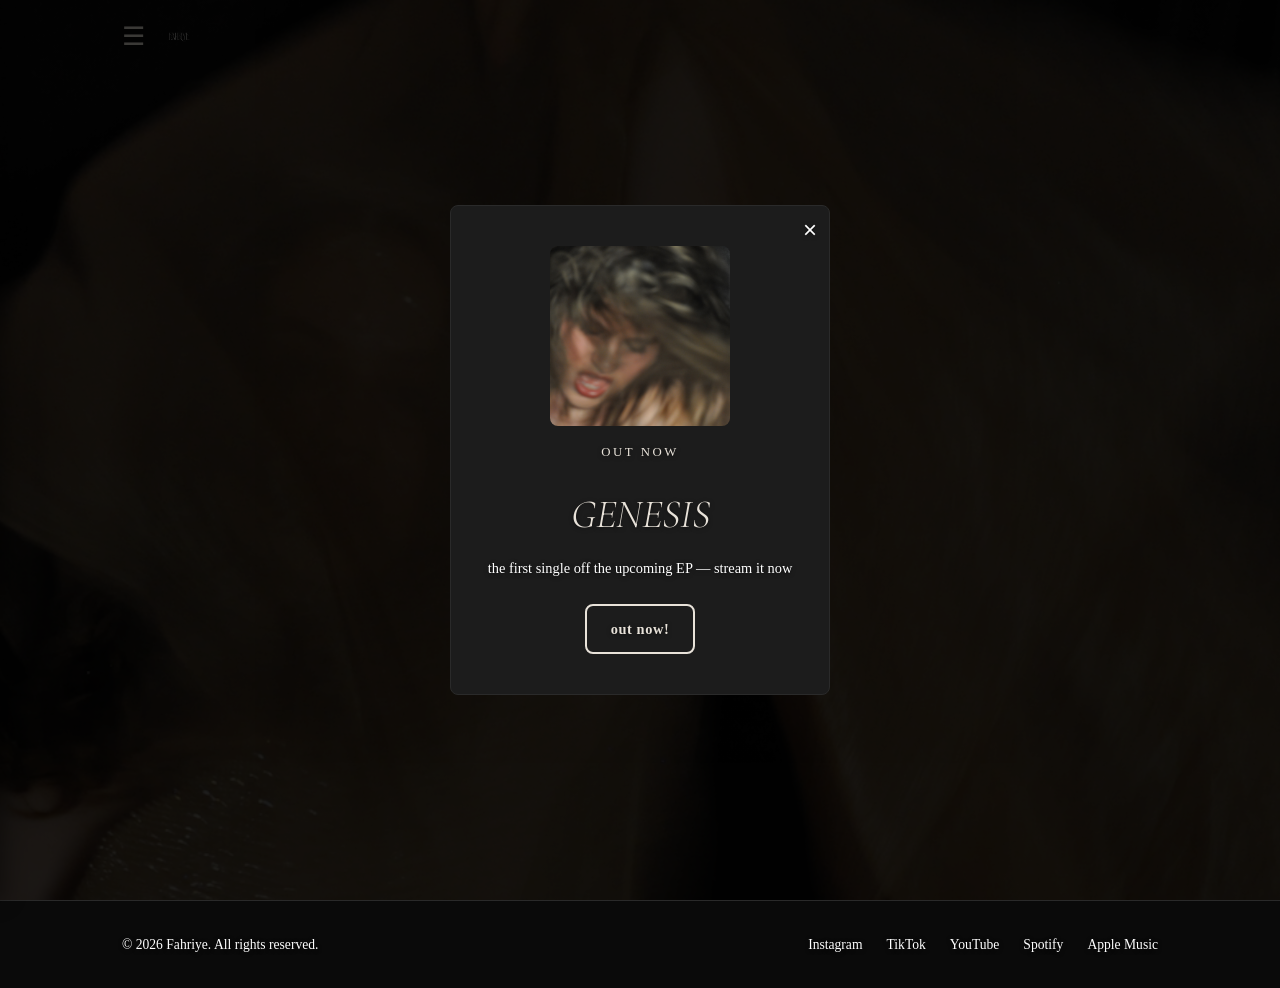
==== index.html @ 62127358 "replace FAHRIYE text with logo image in nav and hero" ====
<!DOCTYPE html>
<html lang="en">
<head>
  <meta charset="UTF-8" />
  <meta name="viewport" content="width=device-width, initial-scale=1.0" />
  <title>FAHRIYE</title>
  <link rel="stylesheet" href="style.css" />
  <link rel="icon" type="image/png" href="cursor.png" />
</head>
<body>


  <div id="popup-overlay">
    <div id="popup">
      <button id="popup-close" aria-label="Close">&times;</button>
      <img src="squarecover.PNG" alt="GENESIS cover" id="popup-cover" />
      <p class="hero-tag" style="margin-top:1rem;">Out Now</p>
      <h2 id="popup-title">GENESIS</h2>
      <p id="popup-sub">the first single off the upcoming EP — stream it now</p>
      <a href="https://ffm.to/genesis-qetb" target="_blank" class="btn btn-primary" id="popup-btn">out now!</a>
    </div>
  </div>

  <nav id="navbar">
    <div class="nav-inner">
      <button class="nav-toggle" aria-label="Toggle menu">&#9776;</button>
      <a class="nav-logo" href="/"><img src="FahriyeLogo.png" class="logo-light" alt="FAHRIYE" /><img src="FahriyeLogoBlack.png" class="logo-dark" alt="FAHRIYE" /></a>
    </div>
  </nav>

  <div id="nav-overlay">
    <button id="nav-close">&times;</button>
    <ul id="nav-menu">
      <li><a href="about.html">About</a></li>
      <li><a href="music.html">Music</a></li>
      <li><a href="releases.html">Releases</a></li>
      <li><a href="press.html">Press</a></li>
      <li><a href="contact.html">Contact</a></li>
    </ul>
  </div>

  <section id="hero">
    <div class="hero-content">
      <h1><img src="FahriyeLogo.png" alt="FAHRIYE" class="hero-logo" /></h1>
      <p class="hero-sub">strong girls feel sh*t too!</p>
      <div class="hero-actions">
        <a href="https://ffm.bio/fahriye.ODL" class="btn btn-primary">listen here</a>
        <a href="contact.html" class="btn btn-outline">inquiries</a>
      </div>
    </div>
  </section>

  <footer>
    <div class="container footer-inner">
      <p>© 2026 Fahriye. All rights reserved.</p>
      <div class="footer-links">
        <a href="https://www.instagram.com/withlovefahriye/" target="_blank">Instagram</a>
        <a href="https://www.tiktok.com/@withlovefahriye" target="_blank">TikTok</a>
        <a href="https://www.youtube.com/@withlovefahriye" target="_blank">YouTube</a>
        <a href="https://open.spotify.com/artist/7KWCDlzcTeZ2Z0BFqYNhMF?si=_0SzZjW6Rpmb2HBz6mKb4Q" target="_blank">Spotify</a>
        <a href="https://music.apple.com/us/artist/fahriye/1817758678" target="_blank">Apple Music</a>
      </div>
    </div>
  </footer>

  <script src="script.js"></script>
</body>
</html>
---- style.css ----
@font-face {
  font-family: 'CormorantGaramond';
  src: url('CormorantGaramond-LightItalic.ttf') format('truetype');
  font-weight: 400;
  font-style: normal;
}

*, *::before, *::after { box-sizing: border-box; margin: 0; padding: 0; }

:root {
  --bg: #141414;
  --bg2: #141414;
  --bg3: #1c1c1c;
  --accent: ;
  --accent-dim: #000000;
  --text: #e8e2d9;
  --text-muted: #fff;
  --border: #2a2a2a;
  --radius: 8px;
  --font: 'CormorantGaramond', serif;
  --font-sans: system-ui, -apple-system, sans-serif;
}

html { scroll-behavior: smooth; }

body {
  background: url('wowie.png') center/cover fixed;
  color: var(--text);
  font-family: var(--font-CormorantGaramond);
  font-size: 16px;
  line-height: 1.7;
}

a { color: var(--accent); text-decoration: none; }

* { text-shadow: 0 1px 4px rgba(0,0,0,0.5); }
a:hover { color: var(--text); }

img { max-width: 100%; display: block; }

.container {
  max-width: 1100px;
  margin: 0 auto;
  padding: 0 2rem;
}

.btn {
  display: inline-block;
  padding: 0.65rem 1.5rem;
  border-radius: var(--radius);
  font-size: 0.9rem;
  font-weight: 600;
  letter-spacing: 0.04em;
  cursor: pointer;
  transition: all 0.2s;
  border: 2px solid transparent;
}
.btn-primary {
  background: var(--accent);
  color: #e8e2d9;
  border-color: var(--accent);
}
.btn-primary:hover {
  background: transparent;
  color: var(--text);
  border-color: var(--text);
  transform: scale(1.05);
}
.btn-outline {
  background: transparent;
  color: var(--accent);
  border-color: var(--accent);
}
.btn-outline:hover {
  background: transparent;
  color: var(--text);
  border-color: var(--text);
  transform: scale(1.05);
}
.btn-small { padding: 0.4rem 1rem; font-size: 0.8rem; }
.btn-full { width: 100%; text-align: center; }

#navbar {
  position: fixed;
  top: 0; left: 0; right: 0;
  z-index: 100;
  padding: 1.2rem 0;
  transition: background 0.3s, padding 0.3s;
}
#navbar.scrolled {
  background: rgba(13,13,13,0.95);
  backdrop-filter: blur(8px);
  padding: 0.8rem 0;
  border-bottom: 1px solid var(--border);
}
.nav-inner {
  max-width: 1100px;
  margin: 0 auto;
  padding: 0 2rem;
  display: flex;
  align-items: center;
  gap: 1rem;
}
.nav-logo {
  font-family: var(--font);
  font-size: 1.5rem;
  color: var(--text);
  letter-spacing: 0.06em;
  display: flex;
  align-items: center;
}
.nav-logo img { height: 36px; width: auto; }
.nav-logo:hover { color: var(--accent); }
.logo-dark { display: none; }
#navbar.nav-dark .logo-light { display: none; }
#navbar.nav-dark .logo-dark { display: block; }
.nav-toggle {
  background: none;
  border: none;
  color: var(--text);
  font-size: 1.6rem;
  cursor: pointer;
  line-height: 1;
}

#nav-overlay {
  position: fixed;
  top: 0;
  left: 0;
  bottom: 0;
  width: 280px;
  background: #141414;
  z-index: 200;
  display: flex;
  flex-direction: column;
  justify-content: center;
  padding: 4rem 2rem;
  transform: translateX(-100%);
  transition: transform 0.35s ease;
  box-shadow: 4px 0 20px rgba(0,0,0,0.4);
}
#nav-overlay.open { transform: translateX(0); }

#nav-close {
  position: absolute;
  top: 1.5rem;
  right: 2rem;
  background: none;
  border: none;
  color: var(--text);
  font-size: 2rem;
  cursor: pointer;
  line-height: 1;
}
#nav-close:hover { color: var(--text-muted); }

#nav-menu {
  list-style: none;
  width: 100%;
}
#nav-menu li {
  border-bottom: 1px solid var(--border);
}
#nav-menu li:first-child {
  border-top: 1px solid var(--border);
}
#nav-menu a {
  display: block;
  padding: 1.2rem 0;
  color: var(--text);
  font-family: var(--font);
  font-size: 1.8rem;
  letter-spacing: 0.06em;
  text-transform: uppercase;
  transition: color 0.2s;
}
#nav-menu a:hover { color: var(--text-muted); }

#hero {
  min-height: 100vh;
  display: flex;
  flex-direction: column;
  align-items: center;
  justify-content: center;
  text-align: center;
  padding: 6rem 2rem 4rem;
  background:
    linear-gradient(rgba(0,0,0,0.55), rgba(0,0,0,0.55)),
    url('websiteee.jpg') center/cover no-repeat;
  position: relative;
}
.hero-tag {
  font-size: 0.8rem;
  letter-spacing: 0.2em;
  text-transform: uppercase;
  color: var(--accent);
  margin-bottom: 1rem;
}
.hero-logo { height: clamp(80px, 15vw, 180px); width: auto; margin-bottom: 1rem; }

#hero h1 {
  font-family: var(--font);
  font-size: clamp(3.5rem, 10vw, 7rem);
  font-weight: 400;
  letter-spacing: 0.08em;
  margin-right: -0.08em;
  line-height: 1.05;
  color: var(--text);
  margin-bottom: 1rem;
}
.hero-sub {
  font-size: 1.1rem;
  color: var(--text-muted);
  margin: 0 auto 2.5rem;
  max-width: 400px;
}
.hero-actions { display: flex; gap: 1rem; justify-content: center; flex-wrap: wrap; }
.hero-scroll-hint {
  position: absolute;
  bottom: 2rem;
  font-size: 1.2rem;
  color: var(--text-muted);
  animation: bounce 2s infinite;
}
@keyframes bounce {
  0%, 100% { transform: translateY(0); }
  50% { transform: translateY(6px); }
}

section:not(#hero) { padding: 6rem 0; }
section:nth-child(even) { background: transparent; }

.section-title {
  font-family: var(--font);
  font-size: clamp(1.8rem, 4vw, 2.8rem);
  font-weight: 400;
  margin-bottom: 0.5rem;
  color: var(--text);
}
.section-sub {
  color: var(--text-muted);
  margin-bottom: 3rem;
  text-shadow: 0 1px 4px rgba(0,0,0,0.6);
}

.about-grid {
  display: grid;
  grid-template-columns: 1fr 1.4fr;
  gap: 4rem;
  align-items: center;
}
.image-placeholder {
  aspect-ratio: 3/4;
  background: var(--bg3);
  border: 1px solid var(--border);
  border-radius: var(--radius);
  display: flex;
  align-items: center;
  justify-content: center;
  color: var(--text-muted);
  font-size: 0.85rem;
  letter-spacing: 0.05em;
}
.about-text h2 {
  font-family: var(--font);
  font-size: clamp(1.8rem, 4vw, 2.8rem);
  font-weight: 400;
  margin-bottom: 1.2rem;
}
.about-image img { border-radius: 20px; box-shadow: 0 12px 40px rgba(0,0,0,0.5); }
.about-text p { color: var(--text-muted); margin-bottom: 1rem; }
.about-cta { color: var(--accent) !important; font-style: italic; }

#music { background: #E5B374; }
#music .section-title { color: #1a1008; }
#contact { background: #E5B374; }

#contact .contact-item a:hover { text-decoration: underline; }

#contact .section-title,
#contact .section-sub,
#contact .contact-item strong,
#contact .contact-item p,
#contact .contact-item a,
#contact .form-group label,
#contact .btn-full {
  color: #1a1008;
}

.music-grid {
  display: grid;
  grid-template-columns: repeat(auto-fit, minmax(280px, 1fr));
  gap: 1.5rem;
}
.music-card {
  background: var(--bg3);
  border: 1px solid var(--border);
  border-radius: var(--radius);
  overflow: hidden;
  transition: transform 0.2s, border-color 0.2s;
}
.music-card:hover { transform: translateY(-4px); border-color: var(--accent-dim); }
.music-video-wrap {
  position: relative;
  width: 100%;
  aspect-ratio: 1;
}
.music-video-wrap iframe {
  position: absolute;
  inset: 0;
  width: 100%;
  height: 100%;
}

.album-art {
  width: 100%;
  aspect-ratio: 1;
  background: linear-gradient(135deg, #1e1a14 0%, #2a2318 100%);
  display: flex;
  align-items: center;
  justify-content: center;
  font-size: 3rem;
  color: var(--accent-dim);
}
.music-info { padding: 1.2rem; }
.music-info h3 { font-size: 1.1rem; margin-bottom: 0.2rem; color: var(--text); }
.music-meta { font-size: 0.8rem; color: var(--text-muted); margin-bottom: 0.6rem; }
.music-info p { color: var(--text-muted); font-size: 0.9rem; margin-bottom: 1rem; }
.music-links { display: flex; flex-wrap: wrap; gap: 0.5rem; }

.contact-grid {
  display: grid;
  grid-template-columns: 1fr 1.5fr;
  gap: 4rem;
  align-items: start;
}
.contact-item {
  display: flex;
  gap: 1rem;
  margin-bottom: 1.8rem;
  align-items: flex-start;
}
.contact-icon {
  font-size: 1.2rem;
  margin-top: 0.1rem;
  flex-shrink: 0;
}
.contact-item strong { display: block; color: var(--text); margin-bottom: 0.2rem; }
.contact-item p { color: var(--text-muted); font-size: 0.9rem; margin: 0; }

.contact-form { display: flex; flex-direction: column; gap: 1rem; }
.form-group { display: flex; flex-direction: column; gap: 0.35rem; }
.form-group label { font-size: 0.85rem; color: var(--text-muted); letter-spacing: 0.04em; }
.form-group input,
.form-group select,
.form-group textarea {
  background: var(--bg3);
  border: 1px solid var(--border);
  border-radius: var(--radius);
  padding: 0.7rem 1rem;
  color: var(--text);
  font-size: 0.95rem;
  font-family: var(--font-sans);
  transition: border-color 0.2s;
  outline: none;
}
.form-group input:focus,
.form-group select,
.form-group textarea:focus { border-color: var(--accent); }
.form-group select { cursor: pointer; }
.form-group textarea { resize: vertical; min-height: 120px; }

.form-status { font-size: 0.85rem; text-align: center; min-height: 1.2rem; margin-top: 0.25rem; }
.form-status.success { color: #6fcf97; }
.form-status.error { color: #eb5757; }

.notice-banner {
  background: #3a0a0d;
  border: 1px solid #7a1a20;
  border-radius: var(--radius);
  padding: 1rem 1.4rem;
  margin-bottom: 2.5rem;
  color: var(--text);
  font-size: 0.9rem;
  line-height: 1.6;
}
.notice-banner a { color: #e8a0a5; text-decoration: underline; }
.notice-banner a:hover { color: var(--text); }

footer {
  background: #0a0a0a;
  border-top: 1px solid var(--border);
  padding: 2rem 0;
}
.footer-inner {
  display: flex;
  align-items: center;
  justify-content: space-between;
  flex-wrap: wrap;
  gap: 1rem;
}
footer p { color: var(--text-muted); font-size: 0.85rem; }
.footer-links { display: flex; gap: 1.5rem; }
.footer-links a { color: var(--text-muted); font-size: 0.85rem; }
.footer-links a:hover { color: var(--accent); }

#popup-overlay {
  position: fixed;
  inset: 0;
  background: rgba(0,0,0,0.75);
  z-index: 1000;
  display: flex;
  align-items: center;
  justify-content: center;
  padding: 1rem;
  animation: fadeIn 0.3s ease;
}
#popup-overlay.hidden { display: none; }
#popup {
  background: #1c1c1c;
  border: 1px solid var(--border);
  border-radius: var(--radius);
  padding: 2.5rem 2rem;
  max-width: 380px;
  width: 100%;
  text-align: center;
  position: relative;
}
#popup-cover {
  width: 180px;
  height: 180px;
  object-fit: cover;
  border-radius: var(--radius);
  margin: 0 auto;
  display: block;
}
#popup-title {
  font-family: var(--font);
  font-size: 2.5rem;
  font-weight: 400;
  color: var(--text);
  margin: 0.3rem 0 0.5rem;
}
#popup-sub {
  color: var(--text-muted);
  font-size: 0.9rem;
  margin-bottom: 1.5rem;
}
#popup-btn { margin: 0 auto; }
#popup-btn:hover { background: transparent; color: var(--text); border-color: var(--text); }
#popup-close {
  position: absolute;
  top: 0.75rem;
  right: 0.75rem;
  background: none;
  border: none;
  color: var(--text-muted);
  font-size: 1.5rem;
  cursor: pointer;
  line-height: 1;
}
#popup-close:hover { color: var(--text); }
@keyframes fadeIn {
  from { opacity: 0; }
  to { opacity: 1; }
}

.section-divider {
  text-align: center;
  padding: 1rem 0;
  background: #16110C;
}
.section-divider img {
  width: 120px;
  display: inline-block;
}

.project-group {
}
.project-header {
  padding: 3rem 0;
  text-align: center;
  background: transparent;
}
.project-title {
  font-family: var(--font);
  font-size: clamp(1.8rem, 4vw, 2.8rem);
  font-weight: 400;
  color: var(--text);
  margin-bottom: 0.3rem;
}
.project-sub {
  color: var(--text-muted);
  font-size: 0.85rem;
  letter-spacing: 0.08em;
  text-transform: uppercase;
}

@media (max-width: 768px) {
  .nav-links { display: none; flex-direction: column; gap: 1rem; position: absolute; top: 100%; left: 0; right: 0; background: rgba(13,13,13,0.97); padding: 1.5rem 2rem; border-bottom: 1px solid var(--border); }
  .nav-links.open { display: flex; }
  .nav-toggle { display: block; }

  .about-grid,
  .contact-grid { grid-template-columns: 1fr; gap: 2.5rem; }
  .about-image { max-width: 280px; margin: 0 auto; }

  .hero-actions { flex-direction: column; align-items: center; }

  .release-grid,
  .release-grid.reverse {
    grid-template-columns: 1fr !important;
    direction: ltr !important;
    gap: 1.5rem;
  }

  .release-grid > *,
  .release-grid.reverse > * {
    order: unset !important;
  }

  .release-section {
    padding: 3rem 0;
  }

  .release-info {
    padding: 1.2rem;
  }

  .release-info h2 {
    font-size: 2rem;
  }

  .release-blurb {
    font-size: 0.95rem;
  }

  .slideshow {
    max-width: 100%;
  }

  .project-header {
    padding: 1.5rem 0;
  }

  .project-title {
    font-size: 1.6rem;
  }

  .press-image-wrap {
    max-width: 100%;
    aspect-ratio: 4/3;
  }

  .press-title {
    font-size: 1.3rem !important;
  }
}

.releases-header {
  min-height: 48vh;
  display: flex;
  flex-direction: column;
  align-items: center;
  justify-content: center;
  text-align: center;
  padding: 8rem 2rem 4rem;
  background: #E5B374;
  color: #1a1008;
}

.releases-header h1 {
  font-family: var(--font);
  font-size: clamp(3rem, 8vw, 5.5rem);
  font-weight: 400;
  letter-spacing: 0.08em;
  color: #1a1008;
  margin-bottom: 0.5rem;
}

.releases-header .hero-tag,
.releases-header .hero-sub {
  color: #1a1008;
}

#navbar.nav-dark .nav-logo,
#navbar.nav-dark .nav-toggle {
  color: #1a1008;
}

.release-section {
  padding: 6rem 0;
  background: transparent;
}
.release-section.alt {
  background: transparent;
}

.release-grid {
  display: grid;
  grid-template-columns: 1fr 1fr;
  gap: 4rem;
  align-items: center;
}
.release-grid.reverse {
  direction: rtl;
}
.release-grid.reverse > * {
  direction: ltr;
}

.release-label {
  font-size: 0.8rem;
  letter-spacing: 0.2em;
  text-transform: uppercase;
  color: #fff;
  margin-bottom: 0.5rem;
}

.release-info {
  background: rgba(0,0,0,0.55);
  border-radius: 16px;
  padding: 2rem;
}

.release-info h2 {
  font-family: var(--font);
  font-size: clamp(2rem, 5vw, 3.5rem);
  font-weight: 400;
  color: var(--text);
  margin-bottom: 1.2rem;
}

.release-blurb {
  color: #fff;
  font-size: 1rem;
  line-height: 1.8;
  margin-bottom: 1.8rem;
}

.release-links {
  display: flex;
  flex-wrap: wrap;
  gap: 0.6rem;
}

.slideshow {
  position: relative;
  border-radius: var(--radius);
  overflow: hidden;
  background: var(--bg3);
  border: 1px solid var(--border);
  user-select: none;
}

.slides {
  position: relative;
  aspect-ratio: 4/3;
  width: 100%;
}

.slide {
  position: absolute;
  inset: 0;
  opacity: 0;
  transition: opacity 0.5s ease;
}
.slide.active {
  opacity: 1;
}

.slide img {
  width: 100%;
  height: 100%;
  object-fit: cover;
  display: block;
}

.slide-placeholder {
  width: 100%;
  height: 100%;
  display: flex;
  align-items: center;
  justify-content: center;
  color: var(--text-muted);
  font-size: 0.85rem;
  letter-spacing: 0.05em;
  background: linear-gradient(135deg, #1a1a1a, #222);
}

.slide-btn {
  position: absolute;
  top: 50%;
  transform: translateY(-50%);
  background: rgba(0,0,0,0.5);
  border: 1px solid rgba(255,255,255,0.1);
  color: var(--text);
  font-size: 1.1rem;
  width: 2.4rem;
  height: 2.4rem;
  border-radius: 50%;
  cursor: pointer;
  display: flex;
  align-items: center;
  justify-content: center;
  transition: background 0.2s;
  z-index: 2;
}
.slide-btn:hover { background: rgba(201,169,110,0.7); color: #000; }
.slide-btn.prev { left: 0.75rem; }
.slide-btn.next { right: 0.75rem; }

.slide-dots {
  position: absolute;
  bottom: 0.75rem;
  left: 0;
  right: 0;
  display: flex;
  justify-content: center;
  gap: 0.4rem;
  z-index: 2;
}
.dot {
  width: 6px;
  height: 6px;
  border-radius: 50%;
  background: rgba(255,255,255,0.4);
  cursor: pointer;
  transition: background 0.2s;
}
.dot.active { background: var(--accent); }

.press-title {
  font-size: clamp(1.5rem, 3vw, 2.2rem) !important;
}

.press-image-wrap {
  border-radius: var(--radius);
  overflow: hidden;
  border: 1px solid var(--border);
  aspect-ratio: 4/3;
  background: var(--bg3);
  position: relative;
  display: block;
  cursor: pointer;
}
.press-image-wrap::after {
  content: '↗';
  position: absolute;
  inset: 0;
  display: flex;
  align-items: center;
  justify-content: center;
  font-size: 2.5rem;
  color: #fff;
  background: rgba(0,0,0,0);
  opacity: 0;
  transition: opacity 0.25s, background 0.25s;
}
.press-image-wrap:hover::after {
  opacity: 1;
  background: rgba(0,0,0,0.45);
}
.press-img {
  width: 100%;
  height: 100%;
  object-fit: cover;
  display: block;
  transition: filter 0.25s;
}
.press-image-wrap:hover .press-img {
  filter: brightness(0.6);
}
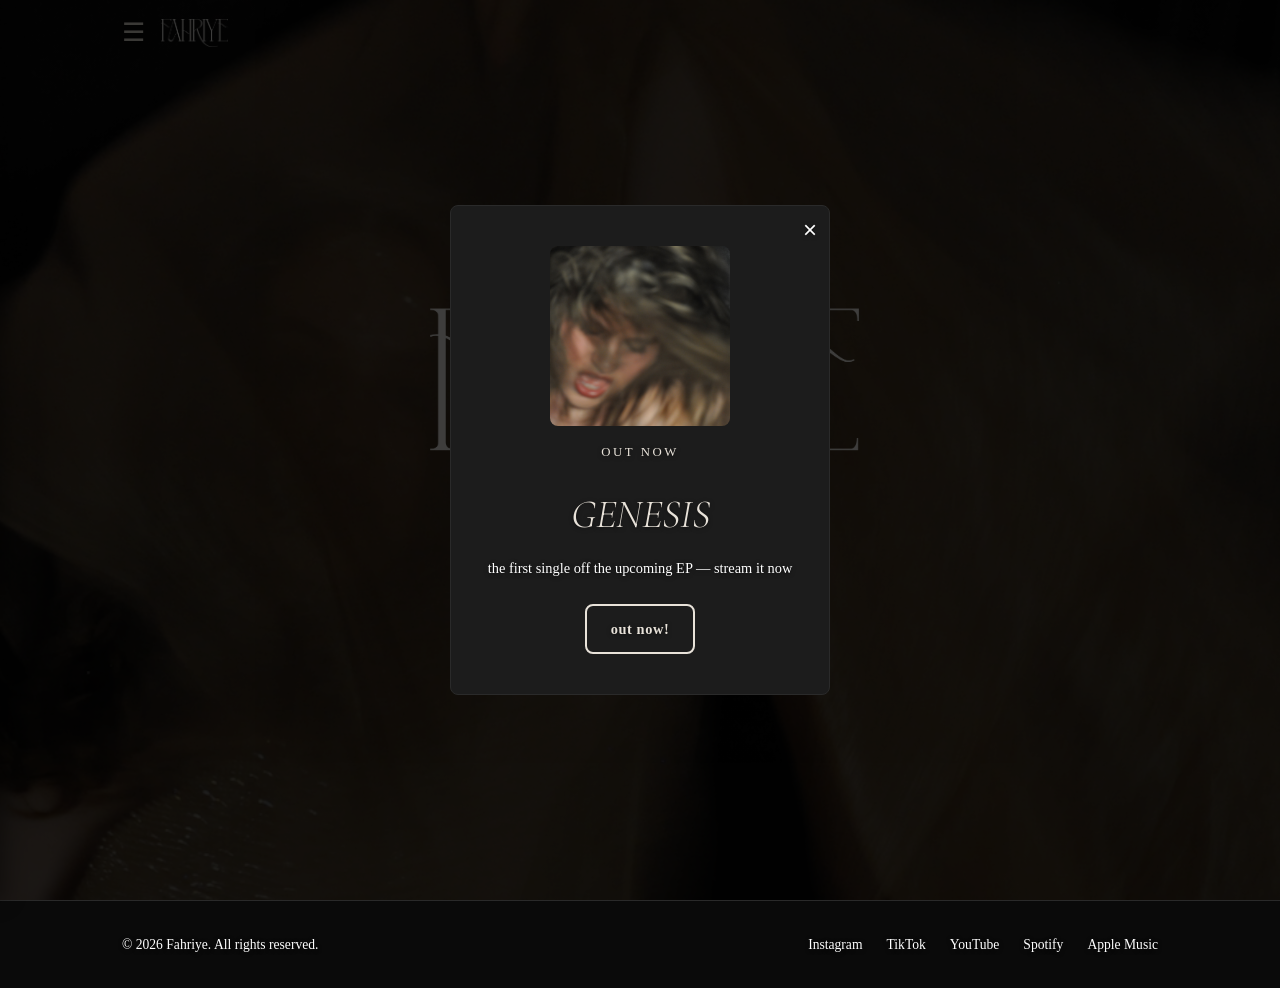
==== commit f27b0d77: "trim logo padding, fix nav logo size and spacing" ====
--- a/index.html
+++ b/index.html
@@ -24,7 +24,7 @@
   <nav id="navbar">
     <div class="nav-inner">
       <button class="nav-toggle" aria-label="Toggle menu">&#9776;</button>
-      <a class="nav-logo" href="/"><img src="FahriyeLogo.png" class="logo-light" alt="FAHRIYE" /><img src="FahriyeLogoBlack.png" class="logo-dark" alt="FAHRIYE" /></a>
+      <a class="nav-logo" href="/"><img src="FahriyeLogo-trimmed.png" class="logo-light" alt="FAHRIYE" /><img src="FahriyeLogoBlack-trimmed.png" class="logo-dark" alt="FAHRIYE" /></a>
     </div>
   </nav>
 
@@ -41,7 +41,7 @@
 
   <section id="hero">
     <div class="hero-content">
-      <h1><img src="FahriyeLogo.png" alt="FAHRIYE" class="hero-logo" /></h1>
+      <h1><img src="FahriyeLogo-trimmed.png" alt="FAHRIYE" class="hero-logo" /></h1>
       <p class="hero-sub">strong girls feel sh*t too!</p>
       <div class="hero-actions">
         <a href="https://ffm.bio/fahriye.ODL" class="btn btn-primary">listen here</a>
--- a/style.css
+++ b/style.css
@@ -110,7 +110,7 @@
   display: flex;
   align-items: center;
 }
-.nav-logo img { height: 36px; width: auto; }
+.nav-logo img { height: 28px; width: auto; }
 .nav-logo:hover { color: var(--accent); }
 .logo-dark { display: none; }
 #navbar.nav-dark .logo-light { display: none; }
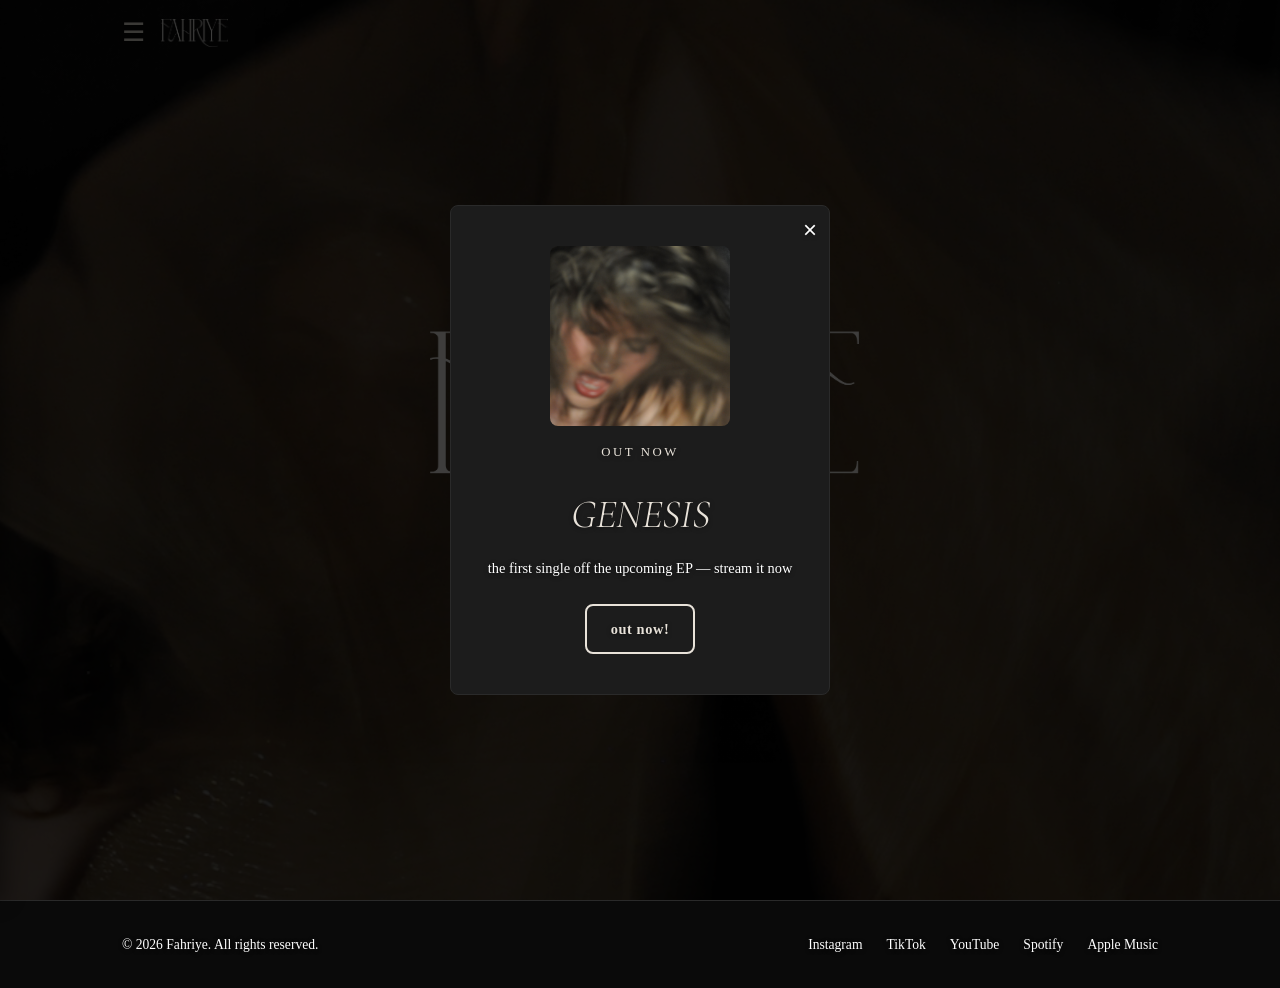
==== commit e302646c: "remove hero subtitle text Co-Authored-By: Claude Sonnet 4.6 <noreply@anthropic.com>" ====
--- a/index.html
+++ b/index.html
@@ -42,7 +42,7 @@
   <section id="hero">
     <div class="hero-content">
       <h1><img src="FahriyeLogo-trimmed.png" alt="FAHRIYE" class="hero-logo" /></h1>
-      <p class="hero-sub">strong girls feel sh*t too!</p>
+      <p class="hero-sub"></p>
       <div class="hero-actions">
         <a href="https://ffm.bio/fahriye.ODL" class="btn btn-primary">listen here</a>
         <a href="contact.html" class="btn btn-outline">inquiries</a>
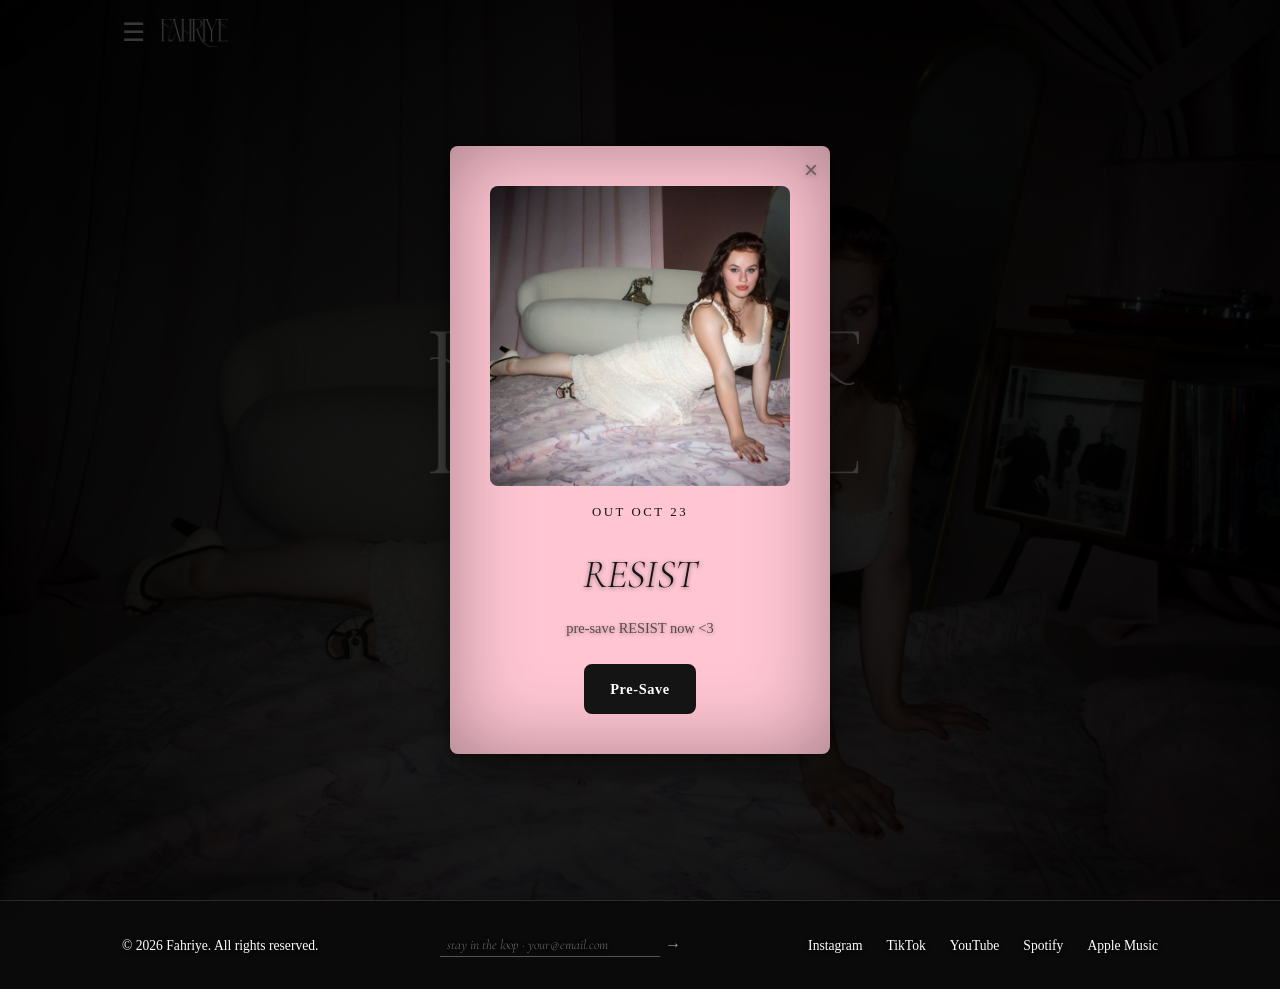
==== commit f9482243: "Add covers slideshow, EPK page, update bios, popup styling, and media files - Added dance and vocal " ====
--- a/index.html
+++ b/index.html
@@ -13,18 +13,20 @@
   <div id="popup-overlay">
     <div id="popup">
       <button id="popup-close" aria-label="Close">&times;</button>
-      <img src="squarecover.PNG" alt="GENESIS cover" id="popup-cover" />
-      <p class="hero-tag" style="margin-top:1rem;">Out Now</p>
-      <h2 id="popup-title">GENESIS</h2>
-      <p id="popup-sub">the first single off the upcoming EP — stream it now</p>
-      <a href="https://ffm.to/genesis-qetb" target="_blank" class="btn btn-primary" id="popup-btn">out now!</a>
+      <img src="resist cover (2).jpg" alt="RESIST cover" id="popup-cover" />
+      <p class="hero-tag" style="margin-top:1rem; color:#141414; text-shadow:none;">OUT OCT 23</p>
+      <h2 id="popup-title">RESIST</h2>
+      <p id="popup-sub">pre-save RESIST now <3</p>
+      <a href="https://ffm.to/psresist" target="_blank" class="btn btn-primary" id="popup-btn">Pre-Save</a>
     </div>
   </div>
 
   <nav id="navbar">
     <div class="nav-inner">
       <button class="nav-toggle" aria-label="Toggle menu">&#9776;</button>
-      <a class="nav-logo" href="/"><img src="FahriyeLogo-trimmed.png" class="logo-light" alt="FAHRIYE" /><img src="FahriyeLogoBlack-trimmed.png" class="logo-dark" alt="FAHRIYE" /></a>
+      <a class="nav-logo" href="/"><img src="FahriyeLogo-trimmed.png" 
+        class="logo-light" alt="FAHRIYE" /><img src="FahriyeLogoBlack-trimmed.png" 
+        class="logo-dark" alt="FAHRIYE" /></a>
     </div>
   </nav>
 
@@ -53,6 +55,10 @@
   <footer>
     <div class="container footer-inner">
       <p>© 2026 Fahriye. All rights reserved.</p>
+      <form class="footer-signup" action="https://formspree.io/f/maeqblwq" method="POST">
+        <input type="email" name="email" placeholder="stay in the loop · your@email.com" required />
+        <button type="submit">→</button>
+      </form>
       <div class="footer-links">
         <a href="https://www.instagram.com/withlovefahriye/" target="_blank">Instagram</a>
         <a href="https://www.tiktok.com/@withlovefahriye" target="_blank">TikTok</a>
--- a/style.css
+++ b/style.css
@@ -187,7 +187,7 @@
   padding: 6rem 2rem 4rem;
   background:
     linear-gradient(rgba(0,0,0,0.55), rgba(0,0,0,0.55)),
-    url('websiteee.jpg') center/cover no-repeat;
+    url('resist cover full.jpeg') center/cover no-repeat;
   position: relative;
 }
 .hero-tag {
@@ -272,8 +272,32 @@
 .about-text p { color: var(--text-muted); margin-bottom: 1rem; }
 .about-cta { color: var(--accent) !important; font-style: italic; }
 
-#music { background: #E5B374; }
-#music .section-title { color: #1a1008; }
+#music { background: #E5B374; position: relative; overflow: hidden; }
+.music-video-bg {
+  position: absolute;
+  inset: 0;
+  z-index: 0;
+  pointer-events: none;
+}
+.music-video-bg iframe {
+  position: absolute;
+  top: 50%;
+  left: 50%;
+  width: 180%;
+  height: 180%;
+  transform: translate(-50%, -50%);
+  border: none;
+}
+.music-video-overlay {
+  position: absolute;
+  inset: 0;
+  background: rgba(0,0,0,0.45);
+}
+#music .container {
+  position: relative;
+  z-index: 1;
+}
+#music .section-title { color: var(--text); }
 #contact { background: #E5B374; }
 
 #contact .contact-item a:hover { text-decoration: underline; }
@@ -388,6 +412,38 @@
 .notice-banner a { color: #e8a0a5; text-decoration: underline; }
 .notice-banner a:hover { color: var(--text); }
 
+.footer-signup {
+  display: flex;
+  gap: 0;
+  align-items: center;
+}
+.footer-signup input[type="email"] {
+  background: transparent;
+  border: none;
+  border-bottom: 1px solid rgba(255,255,255,0.3);
+  color: var(--text-muted);
+  font-family: var(--font);
+  font-size: 0.85rem;
+  padding: 0.2rem 0.4rem;
+  width: 220px;
+  outline: none;
+}
+.footer-signup input[type="email"]::placeholder {
+  color: rgba(255,255,255,0.4);
+}
+.footer-signup button {
+  background: none;
+  border: none;
+  color: var(--text-muted);
+  font-size: 1rem;
+  cursor: pointer;
+  padding: 0 0.3rem;
+  opacity: 0.6;
+  transition: opacity 0.2s;
+}
+.footer-signup button:hover {
+  opacity: 1;
+}
 footer {
   background: #0a0a0a;
   border-top: 1px solid var(--border);
@@ -418,9 +474,10 @@
 }
 #popup-overlay.hidden { display: none; }
 #popup {
-  background: #1c1c1c;
-  border: 1px solid var(--border);
+  background: #FFC5D3;
+  border: none;
   border-radius: var(--radius);
+  box-shadow: 0 8px 40px rgba(0,0,0,0.5), 0 2px 12px rgba(0,0,0,0.3), inset 0 0 80px rgba(0,0,0,0.35);
   padding: 2.5rem 2rem;
   max-width: 380px;
   width: 100%;
@@ -428,39 +485,42 @@
   position: relative;
 }
 #popup-cover {
-  width: 180px;
-  height: 180px;
+  width: 300px;
+  height: 300px;
   object-fit: cover;
   border-radius: var(--radius);
-  margin: 0 auto;
+  margin: 0 auto 1rem;
   display: block;
 }
+
 #popup-title {
   font-family: var(--font);
   font-size: 2.5rem;
   font-weight: 400;
-  color: var(--text);
+  color: #141414;
   margin: 0.3rem 0 0.5rem;
 }
 #popup-sub {
-  color: var(--text-muted);
+  color: #141414;
   font-size: 0.9rem;
   margin-bottom: 1.5rem;
-}
-#popup-btn { margin: 0 auto; }
-#popup-btn:hover { background: transparent; color: var(--text); border-color: var(--text); }
+  opacity: 0.7;
+}
+#popup-btn { margin: 0 auto; background: #141414; border-color: #141414; color: #fff; text-shadow: none; }
+#popup-btn:hover { background: transparent; color: #141414; border-color: #141414; }
 #popup-close {
   position: absolute;
   top: 0.75rem;
   right: 0.75rem;
   background: none;
   border: none;
-  color: var(--text-muted);
+  color: #141414;
   font-size: 1.5rem;
   cursor: pointer;
   line-height: 1;
-}
-#popup-close:hover { color: var(--text); }
+  opacity: 0.5;
+}
+#popup-close:hover { opacity: 1; }
 @keyframes fadeIn {
   from { opacity: 0; }
   to { opacity: 1; }
@@ -477,6 +537,64 @@
 }
 
 .project-group {
+  margin-bottom: 2rem;
+}
+.release-accordion {
+  max-width: 900px;
+  margin: 0 auto 3rem;
+}
+.accordion-item {
+  border-bottom: 1px solid rgba(255,255,255,0.15);
+}
+.accordion-trigger {
+  width: 100%;
+  background: none;
+  border: none;
+  cursor: pointer;
+  display: flex;
+  align-items: center;
+  gap: 1rem;
+  padding: 1.4rem 0;
+  text-align: left;
+  color: var(--text);
+  font-family: var(--font);
+}
+.accordion-title {
+  font-size: clamp(1.2rem, 3vw, 1.6rem);
+  flex: 1;
+}
+.accordion-meta {
+  font-size: 0.8rem;
+  letter-spacing: 0.08em;
+  text-transform: uppercase;
+  color: var(--text-muted);
+  opacity: 0.7;
+}
+.accordion-arrow {
+  font-size: 1.4rem;
+  transition: transform 0.3s ease;
+  flex-shrink: 0;
+}
+.accordion-trigger[aria-expanded="true"] .accordion-arrow {
+  transform: rotate(180deg);
+}
+.accordion-body {
+  display: none;
+  padding-bottom: 2rem;
+}
+.accordion-body.open {
+  display: block;
+}
+.photo-credit {
+  font-size: 0.75rem;
+  color: var(--text-muted);
+  opacity: 0.65;
+  margin-top: 0.5rem;
+  text-align: center;
+}
+.photo-credit a {
+  text-decoration: underline;
+  color: inherit;
 }
 .project-header {
   padding: 3rem 0;
@@ -772,3 +890,128 @@
 .press-image-wrap:hover .press-img {
   filter: brightness(0.6);
 }
+
+/* Covers slideshow */
+.covers-dropdown {
+  margin-top: 3rem;
+}
+.covers-toggle {
+  background: none;
+  border: none;
+  color: var(--text);
+  font-family: var(--font);
+  font-size: clamp(1.4rem, 3vw, 2rem);
+  letter-spacing: 0.06em;
+  cursor: pointer;
+  display: flex;
+  align-items: center;
+  gap: 0.6rem;
+  opacity: 0.8;
+  transition: opacity 0.2s;
+}
+.covers-toggle:hover { opacity: 1; }
+.covers-arrow { font-style: normal; font-size: 0.8em; }
+.covers-body {
+  display: none;
+}
+.covers-body.open {
+  display: block;
+}
+.covers-row {
+  padding-top: 2rem;
+  display: grid;
+  grid-template-columns: 1fr 1fr;
+  gap: 3rem;
+  align-items: start;
+}
+.covers-block {
+  min-width: 0;
+}
+.covers-title {
+  margin-bottom: 1.2rem;
+}
+.slideshow {
+  display: flex;
+  align-items: center;
+  gap: 0.6rem;
+}
+.slide-main {
+  flex: 1;
+  display: flex;
+  flex-direction: column;
+  min-width: 0;
+}
+.slide-track {
+  width: 100%;
+  position: relative;
+  aspect-ratio: 9/16;
+  max-height: 55vh;
+  background: #000;
+  border-radius: var(--radius);
+  overflow: hidden;
+}
+.slide {
+  display: none;
+  width: 100%;
+  height: 100%;
+  flex-direction: column;
+}
+.slide.active {
+  display: flex;
+}
+.slide video {
+  width: 100%;
+  height: 100%;
+  object-fit: contain;
+  background: #000;
+}
+.slide-label {
+  text-align: center;
+  font-size: 0.75rem;
+  letter-spacing: 0.08em;
+  opacity: 0.6;
+  padding: 0.4rem;
+  background: rgba(0,0,0,0.6);
+  flex-shrink: 0;
+}
+.slide-arrow {
+  background: none;
+  border: 1px solid rgba(255,255,255,0.2);
+  color: var(--text);
+  font-size: 1.1rem;
+  width: 2.2rem;
+  height: 2.2rem;
+  border-radius: 50%;
+  cursor: pointer;
+  flex-shrink: 0;
+  transition: border-color 0.2s, background 0.2s;
+  display: flex;
+  align-items: center;
+  justify-content: center;
+}
+.slide-arrow:hover {
+  border-color: var(--text);
+  background: rgba(255,255,255,0.06);
+}
+.slide-dots {
+  display: flex;
+  justify-content: center;
+  gap: 0.4rem;
+  margin-top: 0.8rem;
+}
+.slide-dot {
+  width: 5px;
+  height: 5px;
+  border-radius: 50%;
+  background: rgba(255,255,255,0.25);
+  border: none;
+  cursor: pointer;
+  transition: background 0.2s;
+}
+.slide-dot.active {
+  background: var(--text);
+}
+@media (max-width: 700px) {
+  .covers-row { grid-template-columns: 1fr; gap: 2rem; }
+  .slide-track { max-height: 60vh; }
+}
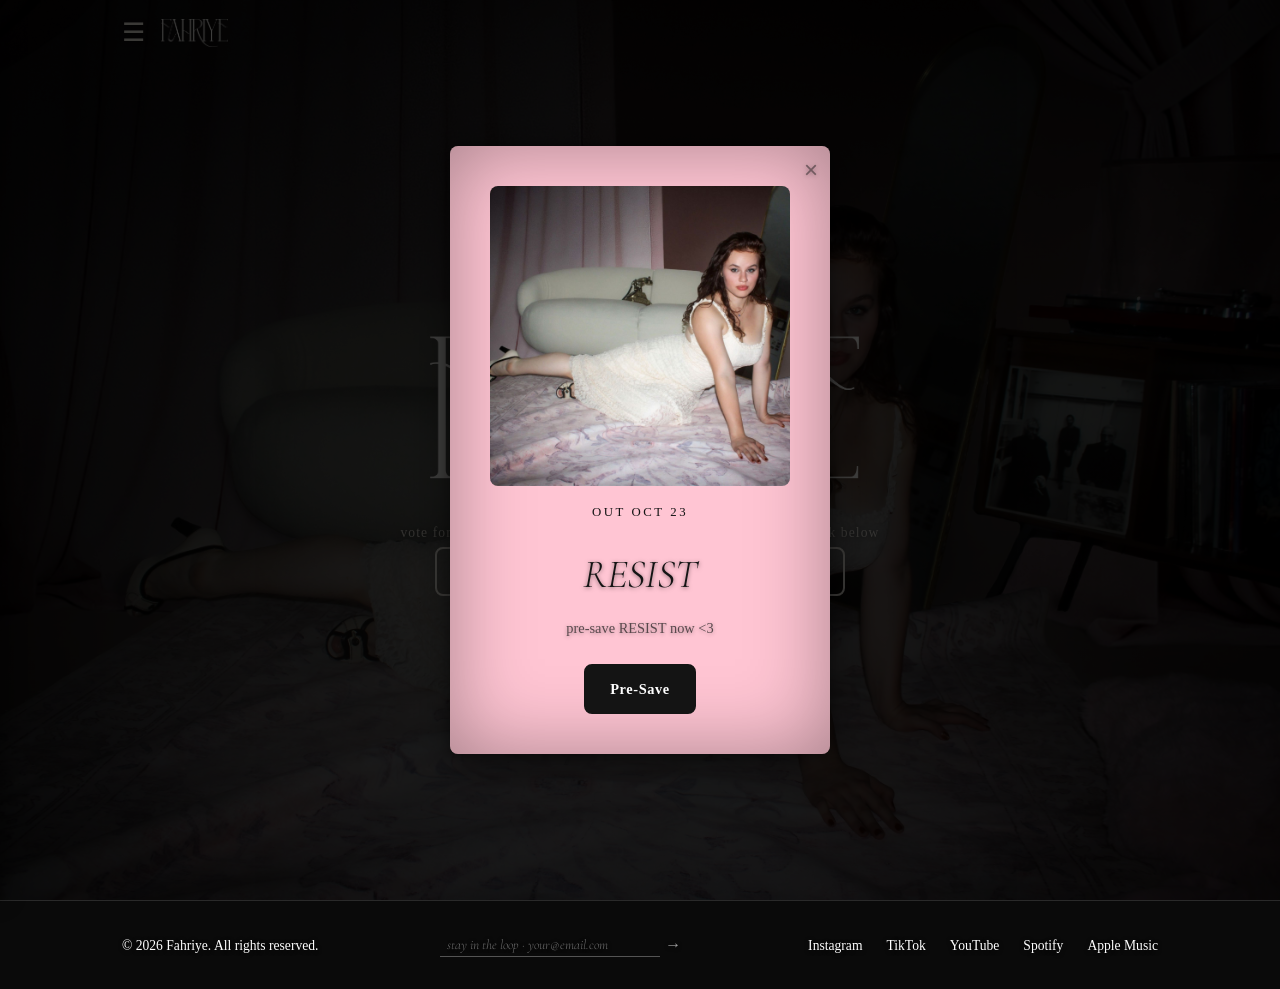
==== commit 9969b294: "Add vote link and text to homepage, fix logo centering Co-Authored-By: Claude Sonnet 4.6 <noreply@an" ====
--- a/index.html
+++ b/index.html
@@ -45,8 +45,10 @@
     <div class="hero-content">
       <h1><img src="FahriyeLogo-trimmed.png" alt="FAHRIYE" class="hero-logo" /></h1>
       <p class="hero-sub"></p>
+      <p style="font-size:0.85rem; letter-spacing:0.08em; opacity:0.8; margin-bottom:0.2rem; margin-top:-2.2rem;">vote for me in "The Next Music Star" competition right at this link below</p>
       <div class="hero-actions">
         <a href="https://ffm.bio/fahriye.ODL" class="btn btn-primary">listen here</a>
+        <a href="https://thenextmusicstar.com/2026/fahriye" target="_blank" class="btn btn-primary">vote for me ♡</a>
         <a href="contact.html" class="btn btn-outline">inquiries</a>
       </div>
     </div>
--- a/style.css
+++ b/style.css
@@ -197,7 +197,7 @@
   color: var(--accent);
   margin-bottom: 1rem;
 }
-.hero-logo { height: clamp(80px, 15vw, 180px); width: auto; margin-bottom: 1rem; }
+.hero-logo { height: clamp(80px, 15vw, 180px); width: auto; margin-bottom: 1rem; display: block; margin-left: auto; margin-right: auto; }
 
 #hero h1 {
   font-family: var(--font);
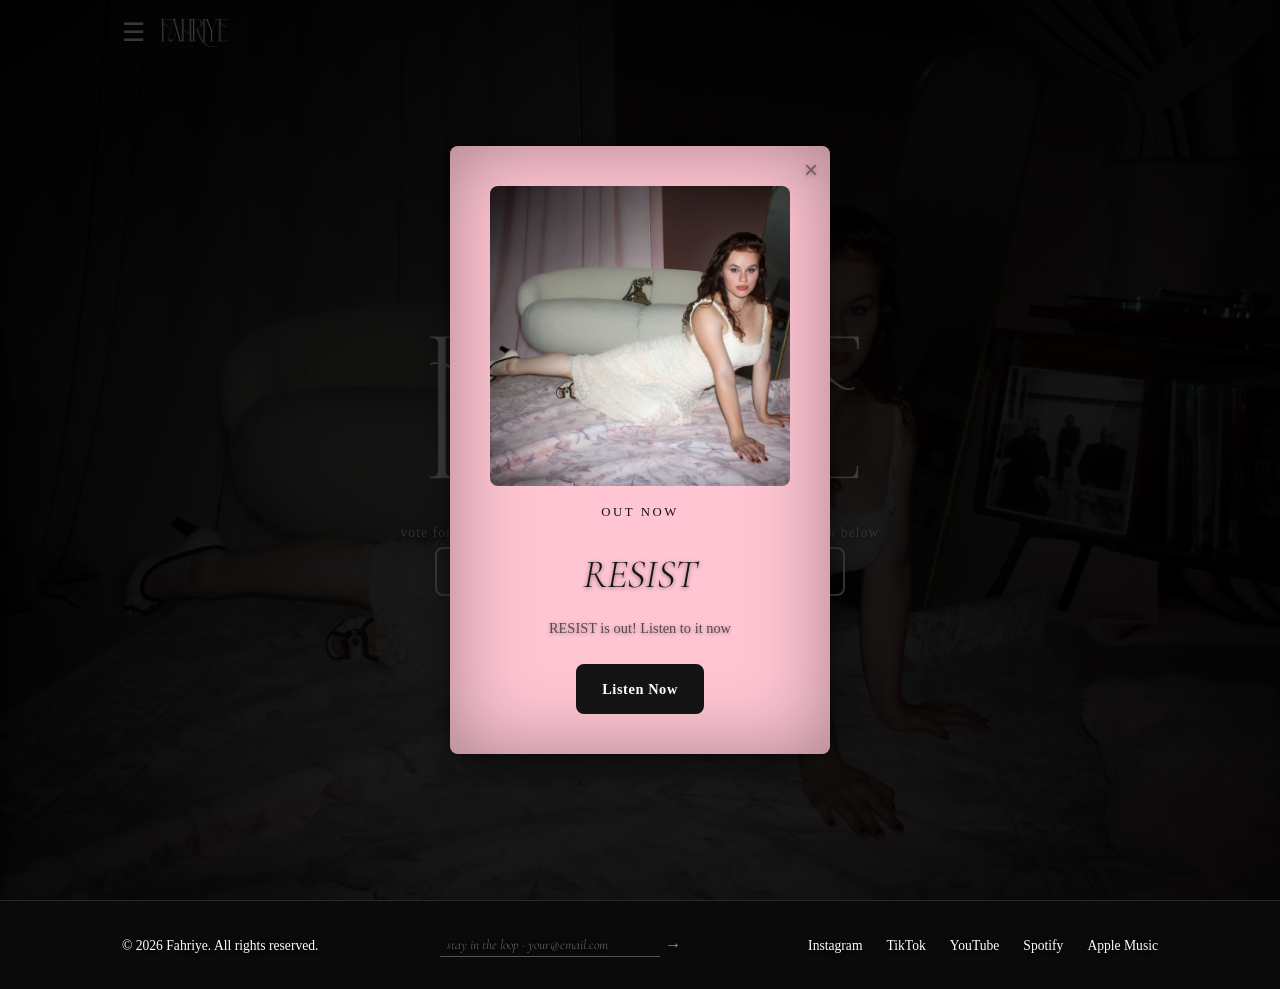
==== commit dad7dd01: "Update popup for RESIST release day - out now with listen link Co-Authored-By: Claude Sonnet 4.6 <no" ====
--- a/index.html
+++ b/index.html
@@ -14,10 +14,10 @@
     <div id="popup">
       <button id="popup-close" aria-label="Close">&times;</button>
       <img src="resist cover (2).jpg" alt="RESIST cover" id="popup-cover" />
-      <p class="hero-tag" style="margin-top:1rem; color:#141414; text-shadow:none;">OUT OCT 23</p>
+      <p class="hero-tag" style="margin-top:1rem; color:#141414; text-shadow:none;">OUT NOW</p>
       <h2 id="popup-title">RESIST</h2>
-      <p id="popup-sub">pre-save RESIST now <3</p>
-      <a href="https://ffm.to/psresist" target="_blank" class="btn btn-primary" id="popup-btn">Pre-Save</a>
+      <p id="popup-sub">RESIST is out! Listen to it now</p>
+      <a href="https://ffm.to/resist-2thf" target="_blank" class="btn btn-primary" id="popup-btn">Listen Now</a>
     </div>
   </div>
 
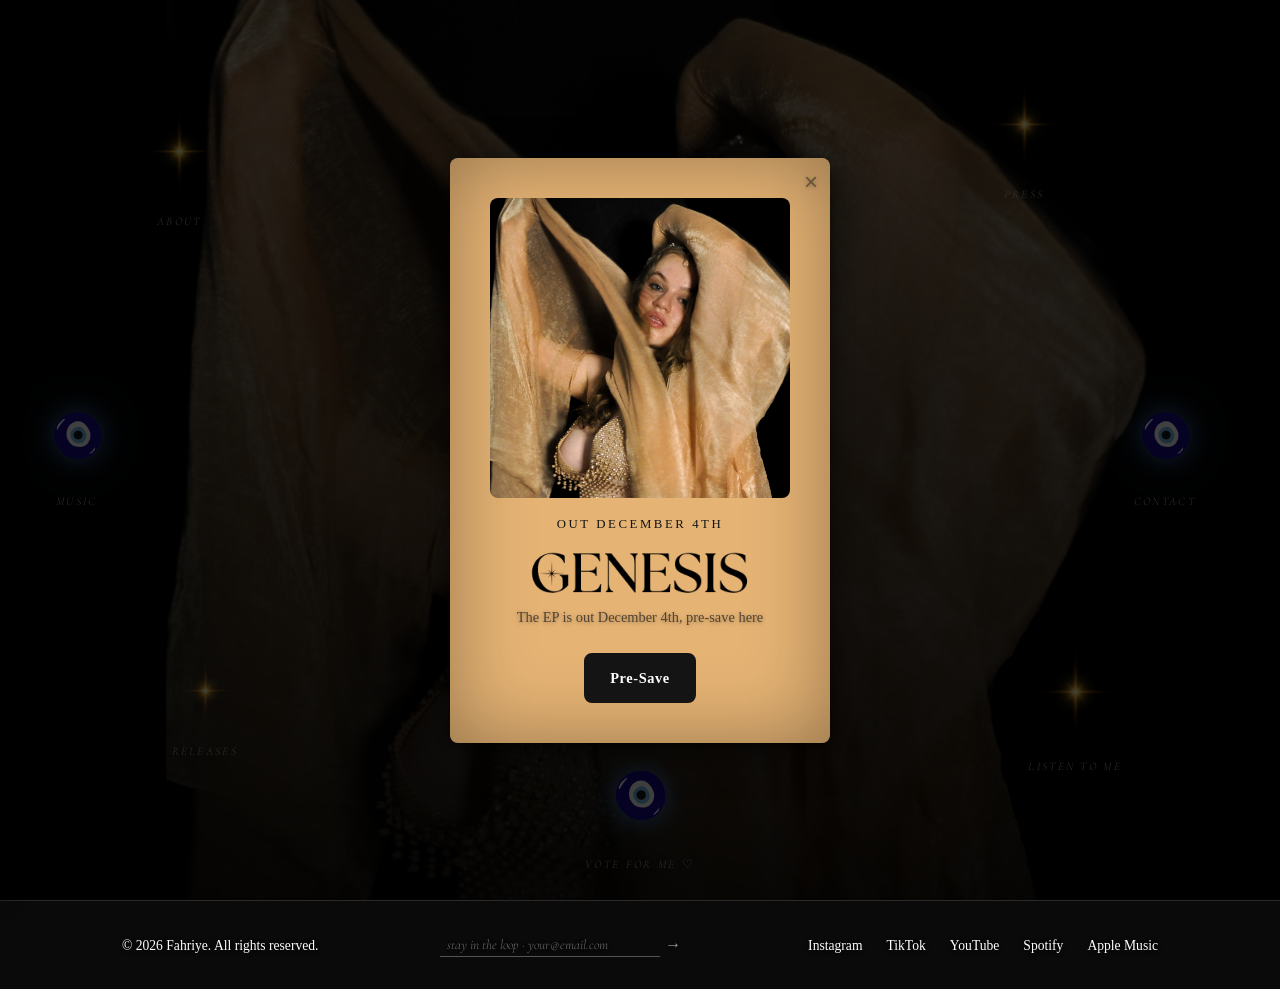
==== commit df859ac1: "Mobile fixes: singles layout, record chips, nav, blurb updates" ====
--- a/index.html
+++ b/index.html
@@ -5,27 +5,28 @@
   <meta name="viewport" content="width=device-width, initial-scale=1.0" />
   <title>FAHRIYE</title>
   <link rel="stylesheet" href="style.css" />
-  <link rel="icon" type="image/png" href="cursor.png" />
+  <link rel="icon" type="image/png" href="glowlogo.png" />
+  <link rel="apple-touch-icon" href="genesis ep cover.jpeg" />
 </head>
-<body>
+<body class="homepage">
 
 
   <div id="popup-overlay">
     <div id="popup">
       <button id="popup-close" aria-label="Close">&times;</button>
-      <img src="resist cover (2).jpg" alt="RESIST cover" id="popup-cover" />
-      <p class="hero-tag" style="margin-top:1rem; color:#141414; text-shadow:none;">OUT NOW</p>
-      <h2 id="popup-title">RESIST</h2>
-      <p id="popup-sub">RESIST is out! Listen to it now</p>
-      <a href="https://ffm.to/resist-2thf" target="_blank" class="btn btn-primary" id="popup-btn">Listen Now</a>
+      <img src="GenesisEPFull.png" alt="GENESIS EP cover" id="popup-cover" />
+      <p class="hero-tag" style="margin-top:1rem; color:#141414; text-shadow:none;">OUT DECEMBER 4TH</p>
+      <img src="genesislogo.png" alt="GENESIS" id="popup-title" style="width:70%;max-width:280px;height:auto;display:block;margin:0.5rem auto;" />
+      <p id="popup-sub">The EP is out December 4th, pre-save here</p>
+      <a href="https://ffm.to/psgenesisep" target="_blank" class="btn btn-primary" id="popup-btn">Pre-Save</a>
     </div>
   </div>
 
   <nav id="navbar">
     <div class="nav-inner">
       <button class="nav-toggle" aria-label="Toggle menu">&#9776;</button>
-      <a class="nav-logo" href="/"><img src="FahriyeLogo-trimmed.png" 
-        class="logo-light" alt="FAHRIYE" /><img src="FahriyeLogoBlack-trimmed.png" 
+      <a class="nav-logo" href="/"><img src="fahriyelogowhitenew.png" 
+        class="logo-light" alt="FAHRIYE" /><img src="fahriyelogoblacknew.png" 
         class="logo-dark" alt="FAHRIYE" /></a>
     </div>
   </nav>
@@ -42,15 +43,38 @@
   </div>
 
   <section id="hero">
+    <nav class="sun-nav" aria-label="Navigation">
+      <a href="about.html" class="sun-link" style="top:18%; left:14%">
+        <img src="glow.png" class="sun-orb-img" style="width:110px" />
+        <span class="sun-label">About</span>
+      </a>
+      <a href="press.html" class="sun-link" style="top:15%; left:80%">
+        <img src="glow.png" class="sun-orb-img" style="width:110px" />
+        <span class="sun-label">Press</span>
+      </a>
+      <a href="music.html" class="sun-link" style="top:50%; left:6%">
+        <img src="nazar.png" class="sun-orb-img nazar-orb" style="width:95px" />
+        <span class="sun-label">Music</span>
+      </a>
+      <a href="contact.html" class="sun-link" style="top:50%; left:91%">
+        <img src="nazar.png" class="sun-orb-img nazar-orb" style="width:95px" />
+        <span class="sun-label">Contact</span>
+      </a>
+      <a href="releases.html" class="sun-link" style="top:78%; left:16%">
+        <img src="glow.png" class="sun-orb-img" style="width:90px" />
+        <span class="sun-label">Releases</span>
+      </a>
+      <a href="https://ffm.bio/fahriye.ODL" class="sun-link" style="top:78%; left:84%">
+        <img src="glow.png" class="sun-orb-img" style="width:120px" />
+        <span class="sun-label">Listen to me</span>
+      </a>
+      <a href="https://thenextmusicstar.com/2026/fahriye" target="_blank" class="sun-link" style="top:90%; left:50%">
+        <img src="nazar.png" class="sun-orb-img nazar-orb" style="width:100px" />
+        <span class="sun-label">Vote for me ♡</span>
+      </a>
+    </nav>
     <div class="hero-content">
-      <h1><img src="FahriyeLogo-trimmed.png" alt="FAHRIYE" class="hero-logo" /></h1>
-      <p class="hero-sub"></p>
-      <p style="font-size:0.85rem; letter-spacing:0.08em; opacity:0.8; margin-bottom:0.2rem; margin-top:-2.2rem;">vote for me in "The Next Music Star" competition right at this link below</p>
-      <div class="hero-actions">
-        <a href="https://ffm.bio/fahriye.ODL" class="btn btn-primary">listen here</a>
-        <a href="https://thenextmusicstar.com/2026/fahriye" target="_blank" class="btn btn-primary">vote for me ♡</a>
-        <a href="contact.html" class="btn btn-outline">inquiries</a>
-      </div>
+      <h1><img src="fahriyelogogoldnew.png" alt="FAHRIYE" class="hero-logo" /></h1>
     </div>
   </section>
 
--- a/style.css
+++ b/style.css
@@ -2,6 +2,18 @@
 @font-face {
   font-family: 'CormorantGaramond';
   src: url('CormorantGaramond-LightItalic.ttf') format('truetype');
+  font-weight: 400;
+  font-style: normal;
+}
+@font-face {
+  font-family: 'TheSignature';
+  src: url('thesignature/Thesignature.ttf') format('truetype');
+  font-weight: 400;
+  font-style: normal;
+}
+@font-face {
+  font-family: 'SnowWhite';
+  src: url('Snow White.ttf') format('truetype');
   font-weight: 400;
   font-style: normal;
 }
@@ -186,10 +198,206 @@
   text-align: center;
   padding: 6rem 2rem 4rem;
   background:
-    linear-gradient(rgba(0,0,0,0.55), rgba(0,0,0,0.55)),
-    url('resist cover full.jpeg') center/cover no-repeat;
+    linear-gradient(rgba(0,0,0,0.2), rgba(0,0,0,0.85)),
+    url('GenesisEPFull.png') center/cover no-repeat;
+  background-color: #000;
   position: relative;
 }
+/* Homepage sun navigation */
+.homepage #navbar { display: none; }
+
+/* Orb nav bar (about page etc.) */
+.orb-nav {
+  display: flex;
+  flex-direction: row;
+  align-items: center;
+  justify-content: center;
+  gap: 0.8rem;
+  padding: 1.2rem 0.75rem 0.8rem;
+  margin-bottom: 2rem;
+  background: transparent;
+  position: relative;
+  z-index: 2;
+}
+.orb-nav-logo {
+  flex-shrink: 0;
+  width: 100px;
+  display: flex;
+  justify-content: center;
+  align-items: center;
+}
+.orb-nav-logo img {
+  height: 28px;
+  width: auto;
+  max-width: 100%;
+  filter: brightness(0) invert(1);
+}
+.orb-page .orb-nav-logo img {
+  filter: brightness(0);
+}
+.orb-nav-links {
+  display: flex;
+  flex: 1;
+  gap: 0.75rem;
+  align-items: flex-start;
+  justify-content: flex-end;
+}
+.orb-nav-links:last-child {
+  justify-content: flex-start;
+}
+.sun-link-sm {
+  display: flex;
+  flex-direction: column;
+  align-items: center;
+  gap: 0.3rem;
+  text-decoration: none;
+}
+.sun-orb-sm {
+  width: 36px;
+  height: 36px;
+  border-radius: 50%;
+  background: radial-gradient(circle at 38% 36%, rgba(255,235,170,1) 0%, rgba(229,179,116,0.95) 40%, rgba(229,179,116,0.55) 70%, rgba(229,179,116,0.2) 90%);
+  box-shadow:
+    0 0 0 1.5px rgba(120,70,10,0.25),
+    0 0 12px 4px rgba(229,179,116,0.85),
+    0 0 28px 9px rgba(229,179,116,0.45);
+  animation: sunPulse 4s ease-in-out infinite;
+  transition: transform 0.25s ease;
+}
+.sun-link-sm:hover .sun-orb-sm {
+  transform: scale(1.2);
+  box-shadow:
+    0 0 0 1.5px rgba(120,70,10,0.3),
+    0 0 18px 7px rgba(229,179,116,0.95),
+    0 0 40px 14px rgba(229,179,116,0.55);
+}
+
+/* Dark orbs with soft warm glow for amber-header pages */
+.releases-header .sun-orb-sm {
+  background: radial-gradient(circle at 38% 36%, rgba(80,70,60,1) 0%, rgba(30,25,20,1) 40%, rgba(10,8,5,0.95) 75%);
+  box-shadow:
+    0 0 8px 3px rgba(160,110,50,0.45),
+    0 0 22px 8px rgba(160,110,50,0.2);
+  animation: sunPulseWarm 4s ease-in-out infinite;
+}
+.releases-header .sun-link-sm:hover .sun-orb-sm {
+  box-shadow:
+    0 0 14px 5px rgba(160,110,50,0.65),
+    0 0 35px 12px rgba(160,110,50,0.3);
+}
+.releases-header .sun-label-sm {
+  color: rgba(0,0,0,0.75);
+}
+.releases-header .sun-link-sm:hover .sun-label-sm {
+  color: rgba(0,0,0,1);
+}
+.sun-label-sm {
+  font-family: var(--font);
+  font-size: 0.6rem;
+  letter-spacing: 0.18em;
+  text-transform: uppercase;
+  color: rgba(232,226,217,0.75);
+}
+.sun-link-sm:hover .sun-label-sm { color: rgba(232,226,217,1); }
+
+.orb-page section:not(#hero):first-of-type { padding-top: 1rem; }
+
+.orb-page-dark .orb-nav-logo img {
+  filter: brightness(0) invert(1);
+}
+.orb-page-dark .sun-orb-sm {
+  background: radial-gradient(circle at 40% 38%, rgba(255,255,255,0.85) 0%, rgba(220,220,220,0.4) 40%, transparent 70%);
+  box-shadow:
+    0 0 10px 3px rgba(255,255,255,0.35),
+    0 0 22px 6px rgba(255,255,255,0.15);
+}
+.orb-page-dark .sun-label-sm {
+  color: rgba(232,226,217,0.5);
+}
+.orb-page-dark .sun-link-sm:hover .sun-orb-sm {
+  background: radial-gradient(circle at 40% 38%, rgba(255,255,255,1) 0%, rgba(230,230,230,0.6) 40%, transparent 70%);
+  box-shadow:
+    0 0 18px 6px rgba(255,255,255,0.55),
+    0 0 40px 14px rgba(255,255,255,0.25);
+}
+.orb-page-dark .sun-link-sm:hover .sun-label-sm { color: rgba(232,226,217,0.9); }
+
+.orb-page-dark .sun-orb-sm {
+  animation-name: sunPulseWhite;
+}
+@keyframes sunPulseWhite {
+  0%, 100% { box-shadow: 0 0 10px 3px rgba(255,255,255,0.3), 0 0 22px 6px rgba(255,255,255,0.12); }
+  50%       { box-shadow: 0 0 16px 5px rgba(255,255,255,0.45), 0 0 32px 10px rgba(255,255,255,0.2); }
+}
+@keyframes sunPulseBlack {
+  0%, 100% { box-shadow: 0 0 0 1px rgba(0,0,0,0.4), 0 0 10px 3px rgba(0,0,0,0.55), 0 0 24px 7px rgba(0,0,0,0.25); }
+  50%       { box-shadow: 0 0 0 1px rgba(0,0,0,0.5), 0 0 16px 6px rgba(0,0,0,0.7), 0 0 35px 12px rgba(0,0,0,0.35); }
+}
+@keyframes sunPulseWarm {
+  0%, 100% { box-shadow: 0 0 8px 3px rgba(160,110,50,0.4), 0 0 20px 7px rgba(160,110,50,0.18); }
+  50%       { box-shadow: 0 0 12px 5px rgba(160,110,50,0.6), 0 0 30px 10px rgba(160,110,50,0.28); }
+}
+
+
+.sun-nav {
+  position: absolute;
+  inset: 0;
+  pointer-events: none;
+}
+.sun-link {
+  position: absolute;
+  transform: translate(-50%, -50%);
+  display: flex;
+  flex-direction: column;
+  align-items: center;
+  gap: 0.55rem;
+  text-decoration: none;
+  pointer-events: all;
+}
+.sun-orb {
+  width: 72px;
+  height: 72px;
+  border-radius: 50%;
+  background: radial-gradient(circle at 40% 38%, rgba(255,230,160,0.98) 0%, rgba(255,189,89,0.85) 35%, rgba(255,189,89,0.2) 65%, transparent 80%);
+  box-shadow:
+    0 0 18px 6px rgba(255,189,89,0.55),
+    0 0 50px 18px rgba(255,189,89,0.25),
+    0 0 100px 40px rgba(255,189,89,0.1);
+  animation: sunPulse 4s ease-in-out infinite;
+  transition: transform 0.3s ease, box-shadow 0.3s ease;
+}
+.sun-link:hover .sun-orb {
+  transform: scale(1.18);
+  box-shadow:
+    0 0 28px 10px rgba(255,189,89,0.7),
+    0 0 70px 28px rgba(255,189,89,0.35),
+    0 0 130px 55px rgba(255,189,89,0.15);
+}
+.sun-label {
+  font-family: var(--font);
+  font-size: 0.72rem;
+  letter-spacing: 0.2em;
+  text-transform: uppercase;
+  color: rgba(232,226,217,0.8);
+  transition: color 0.2s;
+}
+.sun-link:hover .sun-label { color: rgba(232,226,217,1); }
+
+@keyframes sunPulse {
+  0%, 100% {
+    box-shadow:
+      0 0 14px 5px rgba(255,189,89,0.7),
+      0 0 35px 12px rgba(255,189,89,0.4),
+      0 0 80px 30px rgba(255,189,89,0.15);
+  }
+  50% {
+    box-shadow:
+      0 0 22px 8px rgba(255,189,89,0.85),
+      0 0 50px 20px rgba(255,189,89,0.5),
+      0 0 110px 45px rgba(255,189,89,0.2);
+  }
+}
+
 .hero-tag {
   font-size: 0.8rem;
   letter-spacing: 0.2em;
@@ -197,7 +405,20 @@
   color: var(--accent);
   margin-bottom: 1rem;
 }
-.hero-logo { height: clamp(80px, 15vw, 180px); width: auto; margin-bottom: 1rem; display: block; margin-left: auto; margin-right: auto; }
+.hero-logo {
+  height: clamp(80px, 15vw, 180px);
+  width: auto;
+  margin-bottom: 1rem;
+  display: block;
+  margin-left: auto;
+  margin-right: auto;
+  filter: drop-shadow(0 0 18px rgba(255,189,89,0.6)) drop-shadow(0 0 40px rgba(255,189,89,0.3));
+  animation: logoGlow 3s ease-in-out infinite;
+}
+@keyframes logoGlow {
+  0%, 100% { filter: drop-shadow(0 0 18px rgba(255,189,89,0.6)) drop-shadow(0 0 40px rgba(255,189,89,0.3)); }
+  50% { filter: drop-shadow(0 0 28px rgba(255,189,89,0.85)) drop-shadow(0 0 60px rgba(255,189,89,0.45)); }
+}
 
 #hero h1 {
   font-family: var(--font);
@@ -270,6 +491,83 @@
 }
 .about-image img { border-radius: 20px; box-shadow: 0 12px 40px rgba(0,0,0,0.5); }
 .about-text p { color: var(--text-muted); margin-bottom: 1rem; }
+
+@keyframes bounceIn {
+  from { opacity: 0; transform: translateY(40px) scale(0.95); }
+  to   { opacity: 1; transform: translateY(0) scale(1); }
+}
+
+.about-tricolumn {
+  display: grid;
+  grid-template-columns: 1fr 360px 1fr;
+  align-items: flex-start;
+  gap: 4rem;
+  min-height: 100vh;
+  padding: 4rem 4rem 0;
+  max-width: 1300px;
+  margin: 0 auto;
+}
+.about-col {
+  color: var(--text);
+}
+.about-col p { margin-bottom: 1.2rem; font-size: 0.9rem; line-height: 1.9; opacity: 0.9; }
+.about-col-left {
+  text-align: right;
+  animation: bounceIn 0.7s cubic-bezier(0.34, 1.56, 0.64, 1) 0.1s both;
+}
+.about-col-right {
+  text-align: left;
+  padding-top: 3rem;
+  animation: bounceIn 0.7s cubic-bezier(0.34, 1.56, 0.64, 1) 0.3s both;
+}
+.about-title {
+  font-size: 2rem;
+  margin-bottom: 1.2rem;
+  font-family: var(--font);
+  font-style: italic;
+}
+.about-col-center {
+  display: flex;
+  flex-direction: column;
+  align-items: center;
+  gap: 1rem;
+  animation: bounceIn 0.7s cubic-bezier(0.34, 1.56, 0.64, 1) 0.2s both;
+}
+.about-circle-img {
+  width: 340px;
+  height: 340px;
+  object-fit: cover;
+  border-radius: 50%;
+  box-shadow: 0 0 60px rgba(0,0,0,0.7), 0 0 0 2px rgba(255,255,255,0.08);
+}
+.about-quote {
+  font-size: 0.78rem;
+  text-align: center;
+  opacity: 0.75;
+  max-width: 240px;
+  line-height: 1.6;
+  font-style: italic;
+}
+.about-quote-src {
+  font-size: 0.68rem;
+  opacity: 0.4;
+  text-align: center;
+  letter-spacing: 0.08em;
+}
+.about-release {
+  display: flex;
+  flex-direction: column;
+  align-items: center;
+  gap: 0.5rem;
+  margin-top: -18rem;
+  padding-bottom: 3rem;
+  animation: bounceIn 0.7s cubic-bezier(0.34, 1.56, 0.64, 1) 0.4s both;
+}
+.about-release-label {
+  font-size: 0.8rem;
+  opacity: 0.6;
+  text-decoration: underline;
+}
 .about-cta { color: var(--accent) !important; font-style: italic; }
 
 #music { background: #E5B374; position: relative; overflow: hidden; }
@@ -287,18 +585,35 @@
   height: 180%;
   transform: translate(-50%, -50%);
   border: none;
+  pointer-events: none;
+}
+.music-video-bg video {
+  position: absolute;
+  top: 50%;
+  left: 50%;
+  width: 180%;
+  height: 180%;
+  transform: translate(-50%, -50%);
+  object-fit: cover;
+  pointer-events: none;
 }
 .music-video-overlay {
   position: absolute;
   inset: 0;
   background: rgba(0,0,0,0.45);
+}
+.music-video-blocker {
+  position: absolute;
+  inset: 0;
+  z-index: 1;
+  pointer-events: all;
 }
 #music .container {
   position: relative;
   z-index: 1;
 }
 #music .section-title { color: var(--text); }
-#contact { background: #E5B374; }
+#contact { background: #E5B374; color: #111; }
 
 #contact .contact-item a:hover { text-decoration: underline; }
 
@@ -317,6 +632,85 @@
   grid-template-columns: repeat(auto-fit, minmax(280px, 1fr));
   gap: 1.5rem;
 }
+
+/* Orbit system */
+.orbit-system {
+  position: relative;
+  display: flex;
+  flex-direction: column;
+  align-items: center;
+  padding: 2rem 0 3rem;
+}
+.orbit-ring {
+  display: none;
+}
+.planet {
+  position: absolute;
+  top: 90px;
+  width: 320px;
+  height: 320px;
+  border-radius: 50%;
+  overflow: hidden;
+  cursor: pointer;
+  transition: transform 0.5s cubic-bezier(0.34,1.56,0.64,1), opacity 0.4s ease;
+  box-shadow: 0 8px 40px rgba(0,0,0,0.5);
+}
+.planet img {
+  width: 100%;
+  height: 100%;
+  object-fit: cover;
+  pointer-events: none;
+}
+.planet.active {
+  box-shadow: 0 0 40px rgba(255,189,89,0.4), 0 8px 40px rgba(0,0,0,0.5);
+}
+.planet[data-index="1"].active {
+  box-shadow: 0 0 40px rgba(255,182,215,0.7), 0 0 80px rgba(255,182,215,0.35), 0 8px 40px rgba(0,0,0,0.5);
+}
+.orbit-info {
+  margin-top: 460px;
+  text-align: center;
+  animation: fadeIn 0.3s ease;
+}
+.orbit-meta {
+  font-size: 0.7rem;
+  letter-spacing: 0.15em;
+  text-transform: uppercase;
+  opacity: 0.5;
+  margin-bottom: 0.4rem;
+}
+.orbit-title {
+  font-family: var(--font);
+  font-size: 2rem;
+  font-style: italic;
+  margin-bottom: 0.5rem;
+}
+.orbit-desc {
+  font-size: 0.9rem;
+  opacity: 0.75;
+  max-width: 320px;
+  margin: 0 auto 1rem;
+}
+.orbit-nav {
+  display: flex;
+  gap: 1.5rem;
+  margin-top: 1.5rem;
+}
+.orbit-prev, .orbit-next {
+  background: rgba(255,255,255,0.08);
+  border: 1px solid rgba(255,255,255,0.15);
+  color: #fff;
+  border-radius: 50%;
+  width: 44px;
+  height: 44px;
+  font-size: 1.1rem;
+  cursor: pointer;
+  transition: background 0.2s, border-color 0.2s;
+}
+.orbit-prev:hover, .orbit-next:hover {
+  background: rgba(255,189,89,0.2);
+  border-color: rgba(255,189,89,0.5);
+}
 .music-card {
   background: var(--bg3);
   border: 1px solid var(--border);
@@ -346,6 +740,13 @@
   justify-content: center;
   font-size: 3rem;
   color: var(--accent-dim);
+  overflow: hidden;
+}
+.album-art img {
+  width: 100%;
+  height: 100%;
+  object-fit: cover;
+  object-position: center top;
 }
 .music-info { padding: 1.2rem; }
 .music-info h3 { font-size: 1.1rem; margin-bottom: 0.2rem; color: var(--text); }
@@ -353,11 +754,62 @@
 .music-info p { color: var(--text-muted); font-size: 0.9rem; margin-bottom: 1rem; }
 .music-links { display: flex; flex-wrap: wrap; gap: 0.5rem; }
 
-.contact-grid {
-  display: grid;
-  grid-template-columns: 1fr 1.5fr;
-  gap: 4rem;
-  align-items: start;
+.contact-top {
+  display: flex;
+  gap: 3rem;
+  justify-content: center;
+  flex-wrap: wrap;
+  padding: 2rem 0 3rem;
+  border-bottom: 1px solid rgba(0,0,0,0.1);
+  margin-bottom: 3rem;
+}
+.contact-top .contact-item {
+  margin-bottom: 0;
+  text-align: center;
+  flex-direction: column;
+  align-items: center;
+}
+.contact-wings-row {
+  position: relative;
+  display: flex;
+  justify-content: center;
+}
+.contact-form-wrap {
+  width: 100%;
+  max-width: 560px;
+}
+.contact-wings {
+  position: absolute;
+  top: 50%;
+  transform: translateY(-50%);
+  width: 180px;
+  opacity: 0.85;
+  pointer-events: none;
+}
+.contact-wings-left {
+  left: 0;
+}
+.contact-wings-right {
+  right: 0;
+  transform: translateY(-50%) scaleX(-1);
+}
+@keyframes wingFlap {
+  0%             { transform: rotate(0deg) scale(1); }
+  4%             { transform: rotate(-12deg) scale(1.15) translateY(-10px); }
+  8%             { transform: rotate(-6deg) scale(1.1) translateY(-6px); }
+  11%            { transform: rotate(-10deg) scale(1.12) translateY(-8px); }
+  15%, 100%      { transform: rotate(0deg) scale(1); }
+}
+@keyframes wingFlapRight {
+  0%             { transform: scaleX(-1); }
+  4%             { transform: scaleX(-1) rotate(12deg) scale(1.15) translateY(-10px); }
+  8%             { transform: scaleX(-1) rotate(6deg) scale(1.1) translateY(-6px); }
+  11%            { transform: scaleX(-1) rotate(10deg) scale(1.12) translateY(-8px); }
+  15%, 100%      { transform: scaleX(-1); }
+}
+.contact-form {
+  margin-left: 0;
+  padding-left: 0;
 }
 .contact-item {
   display: flex;
@@ -474,7 +926,7 @@
 }
 #popup-overlay.hidden { display: none; }
 #popup {
-  background: #FFC5D3;
+  background: #E5B374;
   border: none;
   border-radius: var(--radius);
   box-shadow: 0 8px 40px rgba(0,0,0,0.5), 0 2px 12px rgba(0,0,0,0.3), inset 0 0 80px rgba(0,0,0,0.35);
@@ -483,6 +935,11 @@
   width: 100%;
   text-align: center;
   position: relative;
+  animation: slideUpIn 0.5s cubic-bezier(0.34, 1.56, 0.64, 1) both;
+}
+@keyframes slideUpIn {
+  from { opacity: 0; transform: translateY(60px); }
+  to { opacity: 1; transform: translateY(0); }
 }
 #popup-cover {
   width: 300px;
@@ -608,6 +1065,54 @@
   color: var(--text);
   margin-bottom: 0.3rem;
 }
+.project-date {
+  color: var(--text-muted);
+  font-size: 0.85rem;
+  letter-spacing: 0.1em;
+  opacity: 0.6;
+  margin-top: 0.3rem;
+}
+.project-credits {
+  color: var(--text-muted);
+  font-size: 0.78rem;
+  letter-spacing: 0.05em;
+  opacity: 0.5;
+  margin-top: 0.5rem;
+  font-style: italic;
+}
+.project-about {
+  margin-top: 1.2rem;
+}
+.project-about-toggle {
+  background: none;
+  border: 1px solid rgba(255,255,255,0.25);
+  color: var(--text);
+  font-family: var(--font);
+  font-size: 0.85rem;
+  letter-spacing: 0.1em;
+  padding: 0.45rem 1rem;
+  cursor: pointer;
+  border-radius: 2px;
+  opacity: 0.75;
+  transition: opacity 0.2s;
+}
+.project-about-toggle:hover { opacity: 1; }
+.project-about-body {
+  display: none;
+  max-width: 680px;
+  margin: 0.8rem auto 0;
+}
+.project-about-body.open { display: block; }
+.project-blurb {
+  color: var(--text-muted);
+  font-size: 0.95rem;
+  font-style: italic;
+  line-height: 1.7;
+  opacity: 0.85;
+  background: rgba(255,255,255,0.06);
+  border-radius: 4px;
+  padding: 1.2rem 1.5rem;
+}
 .project-sub {
   color: var(--text-muted);
   font-size: 0.85rem;
@@ -681,11 +1186,30 @@
   display: flex;
   flex-direction: column;
   align-items: center;
-  justify-content: center;
+  justify-content: flex-start;
   text-align: center;
-  padding: 8rem 2rem 4rem;
+  padding: 0 0 2rem;
   background: #E5B374;
   color: #1a1008;
+}
+.releases-header-ep {
+  background: url('genesis ep cover.jpeg') center center / cover no-repeat;
+  color: #fff;
+  position: relative;
+}
+.releases-header-ep::before {
+  content: '';
+  position: absolute;
+  inset: 0;
+  background: rgba(0,0,0,0.45);
+}
+.releases-header-ep > * {
+  position: relative;
+  z-index: 1;
+}
+.releases-header-ep h1,
+.releases-header-ep .hero-tag {
+  color: #fff;
 }
 
 .releases-header h1 {
@@ -700,6 +1224,9 @@
 .releases-header .hero-tag,
 .releases-header .hero-sub {
   color: #1a1008;
+}
+.releases-header .hero-tag {
+  margin-top: 3rem;
 }
 
 #navbar.nav-dark .nav-logo,
@@ -848,6 +1375,662 @@
   transition: background 0.2s;
 }
 .dot.active { background: var(--accent); }
+
+/* ── Releases page redesign ── */
+.releases-page { background: #000; }
+
+.releases-nav {
+  position: fixed;
+  top: 0; left: 0; right: 0;
+  z-index: 10;
+  background: rgba(0,0,0,0.3);
+  backdrop-filter: blur(8px);
+}
+
+.releases-ep-section {
+  position: relative;
+  height: 100vh;
+  display: flex;
+  align-items: center;
+  justify-content: center;
+  overflow: visible;
+}
+
+.releases-ep-bg {
+  position: absolute;
+  inset: 0;
+  background:
+    linear-gradient(rgba(0,0,0,0.2), rgba(0,0,0,0.85)),
+    url('GenesisEPFull.png') center / cover no-repeat;
+  background-color: #000;
+}
+
+.releases-ep-meta {
+  position: absolute;
+  top: 3.5rem;
+  left: 0; right: 0;
+  z-index: 1;
+  display: flex;
+  flex-direction: column;
+  align-items: center;
+  gap: 0.4rem;
+  padding: 0 2rem;
+  text-align: center;
+  color: #fff;
+}
+
+.releases-ep-tag {
+  font-size: 0.75rem;
+  letter-spacing: 0.25em;
+  text-transform: uppercase;
+  color: rgba(255,255,255,0.55);
+  margin-bottom: 0.5rem;
+}
+.releases-ep-logo {
+  height: clamp(40px, 6vw, 80px);
+  width: auto;
+  display: block;
+  margin: 0 auto 0.5rem;
+  filter: drop-shadow(0 0 24px rgba(255,189,89,1)) drop-shadow(0 0 60px rgba(255,189,89,0.6));
+  animation: logoGlow 3s ease-in-out infinite;
+}
+.releases-ep-sub {
+  font-size: 0.8rem;
+  letter-spacing: 0.08em;
+  color: rgba(255,255,255,0.45);
+  margin-bottom: 0.25rem;
+}
+.releases-ep-hint {
+  font-size: 0.75rem;
+  letter-spacing: 0.15em;
+  text-transform: uppercase;
+  color: rgba(255,255,255,0.35);
+  animation: hintPulse 2.5s ease-in-out infinite;
+}
+@keyframes hintPulse {
+  0%,100% { opacity: 0.35; }
+  50% { opacity: 0.7; }
+}
+
+/* Record scene */
+.record-scene {
+  position: relative;
+  width: 780px;
+  height: 780px;
+  display: flex;
+  align-items: center;
+  justify-content: center;
+  margin-top: 16rem;
+}
+
+.record-wrap {
+  position: relative;
+  z-index: 2;
+  cursor: pointer;
+  transition: transform 0.4s ease;
+}
+.record-wrap:hover { transform: scale(1.05); }
+
+.record-img {
+  width: 380px;
+  height: 380px;
+  object-fit: contain;
+  border-radius: 50%;
+  animation: spinRecord 12s linear infinite;
+  filter: drop-shadow(0 0 24px rgba(255,189,89,0.4));
+}
+@keyframes spinRecord {
+  from { transform: rotate(0deg); }
+  to { transform: rotate(360deg); }
+}
+.record-scene.expanded .record-img {
+  animation-duration: 4s;
+}
+
+/* Song chips */
+.song-chip {
+  position: absolute;
+  top: 50%;
+  left: 50%;
+  transform: translate(-50%, -50%);
+  background: none;
+  border: none;
+  color: #fff;
+  font-family: var(--font);
+  font-size: 0.85rem;
+  letter-spacing: 0.18em;
+  text-transform: uppercase;
+  padding: 0;
+  border-radius: 0;
+  cursor: pointer;
+  opacity: 0;
+  pointer-events: none;
+  transition: transform 0.5s cubic-bezier(0.34,1.56,0.64,1), opacity 0.35s ease, color 0.2s, text-shadow 0.2s, font-size 0.2s;
+  white-space: pre;
+  text-align: center;
+  z-index: 3;
+  visibility: hidden;
+}
+.chip-logo {
+  height: 44px;
+  width: auto;
+  max-width: 160px;
+  object-fit: contain;
+  display: block;
+  pointer-events: none;
+}
+.song-chip:hover {
+  color: rgba(255,189,89,1);
+  text-shadow: 0 0 8px rgba(255,189,89,0.9), 0 0 24px rgba(255,189,89,0.5);
+  font-size: 1rem;
+}
+
+.record-scene.expanded .song-chip {
+  opacity: 1;
+  pointer-events: auto;
+  visibility: visible;
+}
+/* chip positions set by JS; collapsed chips hidden inside record */
+.record-scene:not(.expanded) .song-chip {
+  opacity: 0 !important;
+  visibility: hidden !important;
+  pointer-events: none !important;
+}
+
+/* Song modal */
+.song-modal {
+  position: fixed;
+  inset: 0;
+  background: rgba(0,0,0,0.75);
+  z-index: 100;
+  display: flex;
+  align-items: center;
+  justify-content: center;
+  padding: 1rem;
+  animation: fadeIn 0.3s ease;
+}
+.song-modal.hidden { display: none; }
+
+.song-modal-inner {
+  background: rgba(20,20,20,0.95);
+  border: 1px solid rgba(255,255,255,0.1);
+  border-radius: 16px;
+  padding: 2.5rem 2rem;
+  max-width: 500px;
+  width: 100%;
+  max-height: 80vh;
+  overflow-y: auto;
+  text-align: center;
+  position: relative;
+  color: #fff;
+  animation: slideUpIn 0.45s cubic-bezier(0.34,1.56,0.64,1) both;
+}
+.song-modal-close {
+  position: absolute;
+  top: 1rem; right: 1.2rem;
+  background: none; border: none;
+  color: rgba(255,255,255,0.4);
+  font-size: 1.5rem;
+  cursor: pointer;
+  line-height: 1;
+}
+.song-modal-close:hover { color: #fff; }
+.song-modal-label {
+  font-size: 0.7rem;
+  letter-spacing: 0.2em;
+  text-transform: uppercase;
+  color: rgba(255,255,255,0.4);
+  margin-bottom: 0.6rem;
+}
+.song-modal-title {
+  font-family: var(--font);
+  font-size: clamp(1.8rem, 4vw, 2.8rem);
+  font-weight: 400;
+  color: #fff;
+  margin-bottom: 1rem;
+}
+.song-modal-blurb {
+  font-size: 0.95rem;
+  line-height: 1.8;
+  color: rgba(255,255,255,0.75);
+  margin-bottom: 1.5rem;
+}
+
+/* Singles section */
+.releases-singles-section {
+  background: #0a0a0a;
+  padding: 5rem 0 6rem;
+}
+.releases-singles-heading {
+  font-family: var(--font);
+  font-size: clamp(2rem, 5vw, 3.5rem);
+  font-weight: 400;
+  color: #fff;
+  text-align: center;
+  margin-bottom: 3rem;
+  letter-spacing: 0.08em;
+}
+.singles-carousel {
+  display: flex;
+  align-items: center;
+  gap: 1.5rem;
+}
+.singles-track {
+  flex: 1;
+  position: relative;
+}
+.single-card {
+  display: none;
+  flex-direction: row;
+  align-items: center;
+  justify-content: center;
+  animation: fadeIn 0.4s ease;
+}
+.single-card.active {
+  display: flex;
+}
+.single-cover:hover img {
+  transform: scale(1.06) !important;
+}
+.single-info {
+  width: 0;
+  overflow: hidden;
+  flex-shrink: 0;
+  transition: width 0.5s ease;
+}
+.single-info-inner {
+  width: 420px;
+  position: relative;
+  padding-left: 1rem;
+  opacity: 0;
+  transform: translateX(-20px);
+  transition: opacity 0.4s ease 0.15s, transform 0.5s ease 0.15s;
+}
+.single-card.info-open .single-info {
+  width: 420px;
+}
+.single-card.info-open .single-info-inner {
+  opacity: 1;
+  transform: translateX(0);
+}
+.single-info-close {
+  position: absolute;
+  top: -0.5rem;
+  right: -0.5rem;
+  background: none;
+  border: none;
+  color: rgba(255,255,255,0.5);
+  font-size: 1.3rem;
+  cursor: pointer;
+  line-height: 1;
+  transition: color 0.2s;
+}
+.single-info-close:hover { color: #fff; }
+.singles-arrow {
+  background: none;
+  border: none;
+  color: rgba(255,255,255,0.5);
+  font-size: 1.5rem;
+  width: 36px;
+  height: 36px;
+  border-radius: 50%;
+  cursor: pointer;
+  flex-shrink: 0;
+  transition: color 0.2s, transform 0.15s;
+  display: flex;
+  align-items: center;
+  justify-content: center;
+  padding: 0;
+}
+.singles-arrow:hover {
+  color: #fff;
+  transform: scale(1.2);
+}
+.singles-dots {
+  display: flex;
+  justify-content: center;
+  gap: 0.5rem;
+  margin-top: 1.5rem;
+}
+.singles-dot {
+  width: 8px; height: 8px;
+  border-radius: 50%;
+  border: none;
+  background: rgba(255,255,255,0.25);
+  cursor: pointer;
+  transition: background 0.2s;
+}
+.singles-dot.active { background: #ffbd59; }
+.single-cover {
+  border-radius: 12px;
+  overflow: hidden;
+  width: 260px;
+  height: 260px;
+  cursor: pointer;
+  flex-shrink: 0;
+}
+.single-cover img {
+  width: 100%; height: 100%;
+  object-fit: cover;
+  display: block;
+  transition: transform 0.4s ease;
+}
+.single-card:hover .single-cover img { transform: scale(1.03); }
+.single-label {
+  font-size: 0.7rem;
+  letter-spacing: 0.2em;
+  text-transform: uppercase;
+  color: rgba(255,255,255,0.4);
+  margin-bottom: 0.3rem;
+}
+.single-title {
+  font-family: var(--font);
+  font-size: clamp(1.3rem, 2.5vw, 1.8rem);
+  font-weight: 400;
+  color: #fff;
+  margin-bottom: 0.6rem;
+}
+.single-blurb {
+  font-size: 0.9rem;
+  line-height: 1.8;
+  color: rgba(255,255,255,0.65);
+  margin-bottom: 1rem;
+}
+.single-credits {
+  font-size: 0.75rem;
+  color: rgba(255,255,255,0.35);
+  letter-spacing: 0.03em;
+  margin-bottom: 1rem;
+}
+@media (max-width: 768px) {
+  .singles-grid { grid-template-columns: 1fr; }
+  .record-scene {
+    width: 86vw;
+    height: 86vw;
+    max-width: 360px;
+    max-height: 360px;
+    margin-top: 11rem;
+    overflow: visible;
+  }
+  .record-img { width: 52vw; height: 52vw; max-width: 220px; max-height: 220px; }
+  .song-chip { font-size: 0.72rem; letter-spacing: 0.12em; }
+}
+
+/* ── Press page redesign ── */
+.contact-page {
+  background: linear-gradient(rgba(0,0,0,0.55), rgba(0,0,0,0.75)),
+    url('GenesisEPFull.png') center / cover fixed;
+  background-color: #000;
+  min-height: 100vh;
+  color: #fff;
+}
+.contact-hero {
+  text-align: center;
+  padding: 7rem 2rem 2rem;
+}
+.contact-heading {
+  font-family: var(--font);
+  font-size: clamp(2.5rem, 6vw, 5rem);
+  font-style: italic;
+  line-height: 1.1;
+  color: #fff;
+}
+.contact-sub {
+  font-size: 0.9rem;
+  opacity: 0.55;
+  margin-top: 0.75rem;
+  letter-spacing: 0.08em;
+}
+.contact-layout {
+  display: grid;
+  grid-template-columns: 1fr 1.6fr;
+  gap: 4rem;
+  max-width: 1000px;
+  margin: 0 auto;
+  padding: 2rem 3rem 5rem;
+}
+.contact-item { margin-bottom: 2rem; }
+.contact-item-label {
+  font-size: 0.65rem;
+  letter-spacing: 0.2em;
+  text-transform: uppercase;
+  opacity: 0.45;
+  margin-bottom: 0.4rem;
+}
+.contact-item-link {
+  color: #fff;
+  font-size: 0.9rem;
+  text-decoration: underline;
+  opacity: 0.85;
+}
+.contact-socials {
+  display: flex;
+  flex-direction: column;
+  gap: 0.3rem;
+}
+.contact-socials a {
+  color: #fff;
+  font-size: 0.9rem;
+  opacity: 0.8;
+  text-decoration: none;
+}
+.contact-socials a:hover { opacity: 1; text-decoration: underline; }
+.contact-form .form-group { margin-bottom: 1.2rem; }
+.contact-form label {
+  display: block;
+  font-size: 0.65rem;
+  letter-spacing: 0.2em;
+  text-transform: uppercase;
+  opacity: 0.6;
+  margin-bottom: 0.4rem;
+  color: #111;
+}
+.contact-form input,
+.contact-form select,
+.contact-form textarea {
+  width: 100%;
+  background: rgba(0,0,0,0.07);
+  border: 1px solid rgba(0,0,0,0.2);
+  border-radius: 8px;
+  color: #111;
+  font-family: var(--font);
+  font-size: 1rem;
+  padding: 0.75rem 1rem;
+  outline: none;
+  transition: border-color 0.2s;
+}
+.contact-form input::placeholder,
+.contact-form textarea::placeholder { opacity: 0.4; color: #111; }
+.contact-form input:focus,
+.contact-form select:focus,
+.contact-form textarea:focus { border-color: rgba(0,0,0,0.5); }
+.contact-form select option { background: #E5B374; color: #111; }
+.contact-submit {
+  width: 100%;
+  padding: 0.9rem;
+  background: rgba(255,189,89,0.15);
+  border: 1px solid rgba(255,189,89,0.4);
+  border-radius: 8px;
+  color: #ffbd59;
+  font-family: var(--font);
+  font-size: 1rem;
+  letter-spacing: 0.1em;
+  cursor: pointer;
+  transition: background 0.2s, border-color 0.2s;
+}
+.contact-submit:hover {
+  background: rgba(255,189,89,0.3);
+  border-color: rgba(255,189,89,0.8);
+}
+
+.about-page {
+  background: linear-gradient(rgba(0,0,0,0.5), rgba(0,0,0,0.7)),
+    url('resist cover full.jpeg') center / cover fixed;
+  background-color: #000;
+  min-height: 100vh;
+}
+
+.press-page {
+  background: #000;
+}
+
+.press-nav {
+  position: fixed;
+  top: 0;
+  left: 0;
+  right: 0;
+  z-index: 10;
+  background: rgba(0,0,0,0.3);
+  backdrop-filter: blur(8px);
+}
+
+#press-bg {
+  position: fixed;
+  inset: 0;
+  z-index: 0;
+  background-size: cover;
+  background-position: center;
+  background-repeat: no-repeat;
+  opacity: 0;
+  transition: opacity 0.4s ease;
+}
+#press-bg::after {
+  content: '';
+  position: absolute;
+  inset: 0;
+  background: rgba(0,0,0,0.55);
+}
+#press-bg.bg-visible { opacity: 1; }
+
+#press-scroll {
+  position: relative;
+  z-index: 1;
+}
+
+.press-scroll-hint {
+  margin-top: 2rem;
+  font-size: 0.7rem;
+  letter-spacing: 0.15em;
+  text-transform: uppercase;
+  color: #fff;
+  font-weight: bold;
+  opacity: 0.7;
+  animation: hintPulse 2s ease-in-out infinite;
+}
+
+.press-panel {
+  min-height: 100vh;
+  display: flex;
+  align-items: center;
+  padding: 7rem 0 4rem;
+}
+
+.press-panel-inner {
+  max-width: 1100px;
+  margin: 0 auto;
+  padding: 0 2.5rem;
+  display: grid;
+  grid-template-columns: 1fr 1fr;
+  gap: 4rem;
+  align-items: center;
+}
+.press-panel-inner--text-only {
+  grid-template-columns: 1fr;
+  max-width: 600px;
+  margin: 0 auto;
+  text-align: center;
+}
+
+.press-panel-text {
+  color: #fff;
+}
+
+.press-panel-label {
+  font-size: 0.75rem;
+  letter-spacing: 0.2em;
+  text-transform: uppercase;
+  color: rgba(255,255,255,0.55);
+  margin-bottom: 0.75rem;
+}
+
+.press-panel-title {
+  font-family: var(--font);
+  font-size: clamp(1.6rem, 3vw, 2.4rem);
+  font-weight: 400;
+  color: #fff;
+  margin-bottom: 1.2rem;
+  line-height: 1.2;
+}
+
+.press-panel-blurb {
+  font-size: 1rem;
+  line-height: 1.8;
+  color: rgba(255,255,255,0.8);
+  margin-bottom: 1.8rem;
+}
+
+.press-panel-link {
+  display: inline-block;
+  font-size: 0.8rem;
+  letter-spacing: 0.15em;
+  text-transform: uppercase;
+  color: #fff;
+  text-decoration: none;
+  border-bottom: 1px solid rgba(255,255,255,0.4);
+  padding-bottom: 2px;
+  transition: color 0.2s, border-color 0.2s;
+}
+.press-panel-link:hover {
+  color: #ffbd59;
+  border-color: #ffbd59;
+}
+
+.press-panel-img-wrap {
+  display: block;
+  border-radius: 12px;
+  overflow: hidden;
+  position: relative;
+  aspect-ratio: 1;
+  box-shadow: 0 20px 60px rgba(0,0,0,0.5);
+  transition: transform 0.3s ease, box-shadow 0.3s ease;
+}
+.press-panel-img-wrap:hover {
+  transform: scale(1.02);
+  box-shadow: 0 28px 70px rgba(0,0,0,0.65);
+}
+.press-panel-img-wrap::after {
+  content: '↗';
+  position: absolute;
+  inset: 0;
+  display: flex;
+  align-items: center;
+  justify-content: center;
+  font-size: 2.5rem;
+  color: #fff;
+  background: rgba(0,0,0,0);
+  opacity: 0;
+  transition: opacity 0.25s, background 0.25s;
+}
+.press-panel-img-wrap:hover::after {
+  opacity: 1;
+  background: rgba(0,0,0,0.4);
+}
+.press-panel-img {
+  width: 100%;
+  height: 100%;
+  object-fit: cover;
+  display: block;
+}
+
+@media (max-width: 768px) {
+  .press-panel-inner {
+    grid-template-columns: 1fr;
+    gap: 2rem;
+  }
+  .press-panel-img-wrap {
+    aspect-ratio: 4/3;
+  }
+}
 
 .press-title {
   font-size: clamp(1.5rem, 3vw, 2.2rem) !important;
@@ -1015,3 +2198,224 @@
   .covers-row { grid-template-columns: 1fr; gap: 2rem; }
   .slide-track { max-height: 60vh; }
 }
+
+/* Text navigation (non-homepage pages) */
+.text-nav {
+  display: flex;
+  align-items: center;
+  justify-content: center;
+  gap: 2rem;
+  width: 100%;
+  padding: 0.5rem 1rem 1rem 2rem;
+  font-family: var(--font);
+  font-size: 0.7rem;
+  letter-spacing: 0.2em;
+  text-transform: uppercase;
+  position: relative;
+  z-index: 2;
+}
+.text-nav a {
+  color: rgba(232,226,217,0.7);
+  text-decoration: none;
+  transition: color 0.2s ease, transform 0.2s ease, text-shadow 0.2s ease;
+  display: inline-block;
+}
+.text-nav a:hover {
+  color: rgba(232,226,217,1);
+  transform: scale(1.15);
+  text-shadow: 0 0 6px rgba(255,189,89,1), 0 0 20px rgba(255,189,89,0.8), 0 0 40px rgba(255,189,89,0.5);
+}
+.text-nav-dark a:hover {
+  text-shadow: 0 0 8px rgba(100,60,0,0.4), 0 0 20px rgba(100,60,0,0.2);
+}
+.text-nav .text-nav-home {
+  color: rgba(232,226,217,0.9);
+  font-size: 0.85rem;
+  letter-spacing: 0.25em;
+}
+.text-nav .text-nav-home:hover {
+  color: #fff;
+}
+/* Dark text for amber-background pages (releases, press) */
+.text-nav-dark a {
+  color: rgba(0,0,0,0.55);
+}
+.text-nav-dark a:hover {
+  color: rgba(0,0,0,0.9);
+}
+.text-nav-dark .text-nav-home {
+  color: rgba(0,0,0,0.75);
+}
+.text-nav-dark .text-nav-home:hover {
+  color: rgba(0,0,0,1);
+}
+/* Light text for music page (video background) */
+.text-nav-light a {
+  color: rgba(255,255,255,0.7);
+}
+.text-nav-light a:hover {
+  color: rgba(255,255,255,1);
+}
+.text-nav-light .text-nav-home {
+  color: rgba(255,255,255,0.9);
+}
+@media (max-width: 480px) {
+  .text-nav {
+    flex-wrap: wrap;
+    flex-direction: row;
+    gap: 0.6rem 1rem;
+    font-size: 0.55rem;
+    padding: 0.5rem 0.5rem 0.75rem;
+    justify-content: center;
+  }
+  .text-nav .text-nav-home {
+    width: 100%;
+    display: flex;
+    justify-content: center;
+    margin-bottom: 0.25rem;
+  }
+  .text-nav-logo { height: 36px; }
+}
+
+/* Homepage: logo on top, orbs in grid below — mobile only */
+@media (max-width: 768px) {
+  #hero {
+    flex-direction: column;
+    justify-content: flex-start;
+    padding-top: 1.5rem;
+    overflow-y: auto;
+  }
+  .hero-content { order: -1; margin-bottom: 1.5rem; }
+  .hero-logo { height: clamp(60px, 20vw, 110px); }
+  .sun-nav {
+    position: static;
+    display: grid;
+    grid-template-columns: 1fr 1fr;
+    gap: 2rem 1rem;
+    justify-items: center;
+    padding: 0 1.5rem 3rem;
+    width: 100%;
+  }
+  .sun-link {
+    position: static !important;
+    top: auto !important;
+    left: auto !important;
+    transform: none !important;
+  }
+  /* Left col: About, Contact, Releases | Right col: Music, Press, Vote for me | Bottom: Listen to me */
+  .sun-link:nth-child(6) { order: 0; grid-column: 1 / -1; }  /* Listen to me — top full width */
+  .sun-link:nth-child(1) { order: 1; }  /* About — left row 1 */
+  .sun-link:nth-child(3) { order: 2; }  /* Music — right row 1 */
+  .sun-link:nth-child(4) { order: 3; }  /* Contact — left row 2 */
+  .sun-link:nth-child(2) { order: 4; }  /* Press — right row 2 */
+  .sun-link:nth-child(5) { order: 5; }  /* Releases — left row 3 */
+  .sun-link:nth-child(7) { order: 6; }  /* Vote for me — right row 3 */
+  .sun-orb-img { width: 70px !important; }
+}
+
+/* Music page: black bg on mobile instead of video */
+@media (max-width: 768px) {
+  .music-video-bg { display: none; }
+  #music { background: #000; }
+}
+
+/* Singles section mobile */
+@media (max-width: 768px) {
+  .singles-carousel { gap: 0.5rem; justify-content: center; }
+  .singles-track { display: flex; justify-content: center; }
+  .single-cover { width: 70vw; height: 70vw; max-width: 260px; max-height: 260px; }
+  /* Stack card as column so info appears below the cover */
+  .single-card { flex-direction: column; align-items: center; }
+  /* On mobile, use max-height transition instead of width for the info panel */
+  .single-info {
+    width: 100%;
+    max-width: 70vw;
+    overflow: hidden;
+    max-height: 0;
+    transition: max-height 0.5s ease;
+  }
+  .single-card.info-open .single-info { max-height: 600px; }
+  .single-info-inner {
+    width: 100%;
+    padding: 1rem 0.5rem 0;
+    text-align: center;
+    opacity: 0;
+    transform: translateY(-10px);
+    transition: opacity 0.4s ease 0.15s, transform 0.4s ease 0.15s;
+  }
+  .single-card.info-open .single-info-inner { opacity: 1; transform: translateY(0); }
+  .single-info-close { right: 0.5rem; }
+}
+
+/* Contact page wings on mobile */
+@media (max-width: 768px) {
+  .contact-wings-row { flex-direction: column; align-items: center; }
+  .contact-wings-right { display: none; }
+  .contact-wings-left {
+    position: static;
+    transform: none;
+    width: 160px;
+    margin: 0 auto 0.5rem;
+  }
+}
+
+/* About page mobile */
+@media (max-width: 768px) {
+  .about-tricolumn {
+    grid-template-columns: 1fr;
+    gap: 2rem;
+    padding: 5rem 1.5rem 2rem;
+    min-height: unset;
+  }
+  .about-col-left { text-align: center; }
+  .about-col-right { text-align: center; padding-top: 0; }
+  .about-col-center { order: -1; }
+  .about-circle-img { width: 220px; height: 220px; }
+  .about-release { margin-top: 2rem; }
+  .about-release iframe { width: 100%; max-width: 420px; }
+}
+
+.text-nav-logo {
+  height: 40px;
+  width: auto;
+  display: block;
+  filter: brightness(0) invert(1);
+}
+.text-nav-logo-dark {
+  filter: brightness(0);
+}
+
+#music .text-nav {
+  position: absolute;
+  top: 0;
+  left: 0;
+  right: 0;
+  padding-top: 0.5rem;
+}
+
+#about { padding-top: 0; }
+#music { padding-top: 0; }
+
+.text-nav-gold {
+  background: #E5B374;
+}
+.text-nav-gold .text-nav-logo {
+  filter: brightness(0);
+}
+
+.sun-orb-img {
+  display: block;
+  height: auto;
+  transition: transform 0.35s cubic-bezier(0.34, 1.56, 0.64, 1);
+}
+.sun-link:hover .sun-orb-img {
+  transform: scale(1.3);
+}
+.nazar-orb {
+  filter: drop-shadow(0 0 10px rgba(80,160,255,0.6)) drop-shadow(0 0 24px rgba(80,160,255,0.3));
+  animation: nazarGlow 3s ease-in-out infinite;
+}
+@keyframes nazarGlow {
+  0%, 100% { filter: drop-shadow(0 0 10px rgba(80,160,255,0.6)) drop-shadow(0 0 24px rgba(80,160,255,0.3)); }
+  50% { filter: drop-shadow(0 0 18px rgba(80,160,255,0.95)) drop-shadow(0 0 40px rgba(80,160,255,0.5)); }
+}
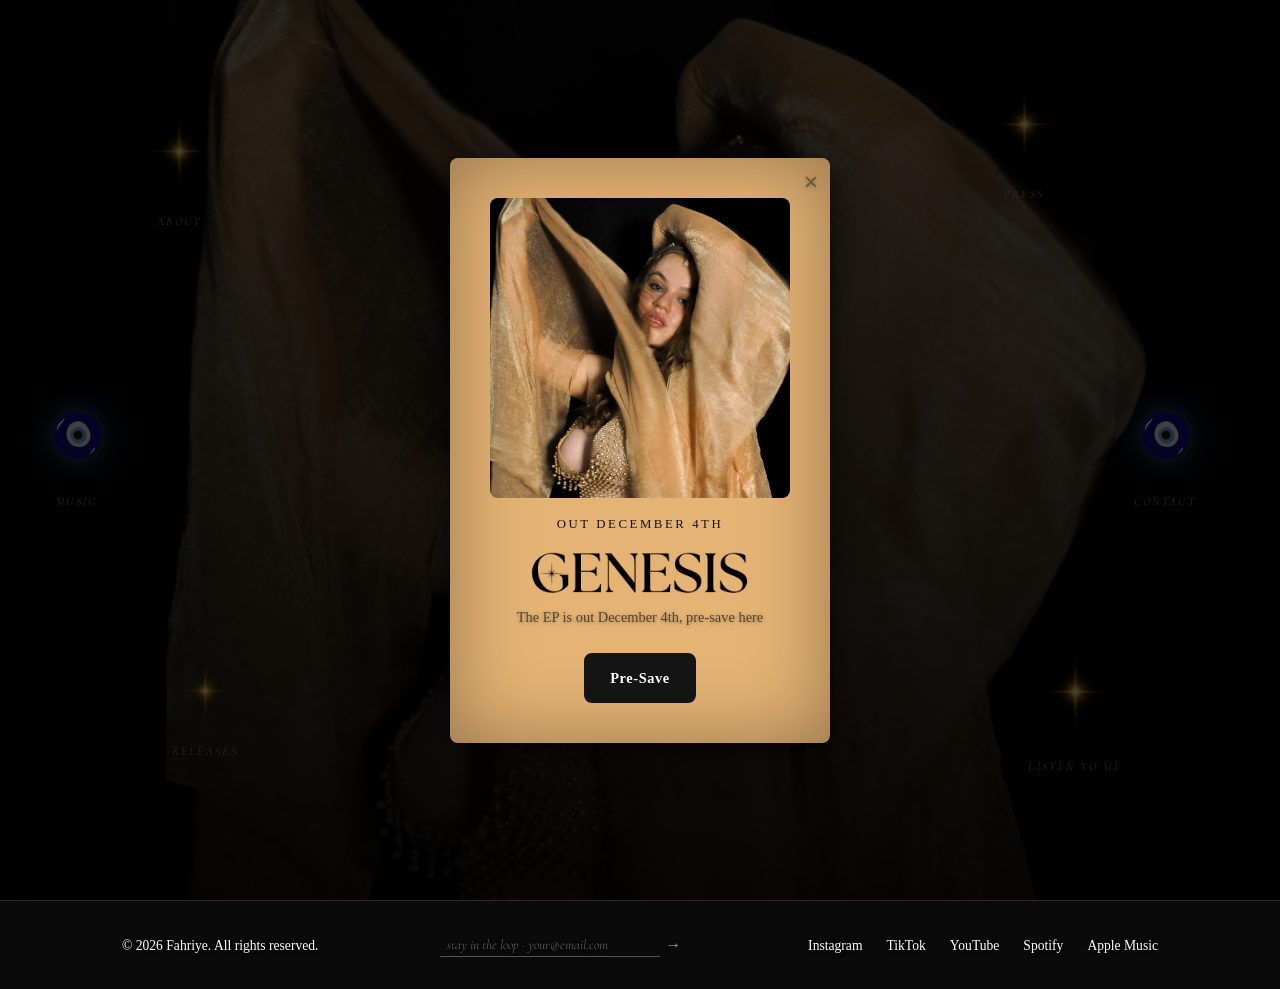
==== commit 672fe2e7: "Remove vote for me link from homepage" ====
--- a/index.html
+++ b/index.html
@@ -68,10 +68,6 @@
         <img src="glow.png" class="sun-orb-img" style="width:120px" />
         <span class="sun-label">Listen to me</span>
       </a>
-      <a href="https://thenextmusicstar.com/2026/fahriye" target="_blank" class="sun-link" style="top:90%; left:50%">
-        <img src="nazar.png" class="sun-orb-img nazar-orb" style="width:100px" />
-        <span class="sun-label">Vote for me ♡</span>
-      </a>
     </nav>
     <div class="hero-content">
       <h1><img src="fahriyelogogoldnew.png" alt="FAHRIYE" class="hero-logo" /></h1>
